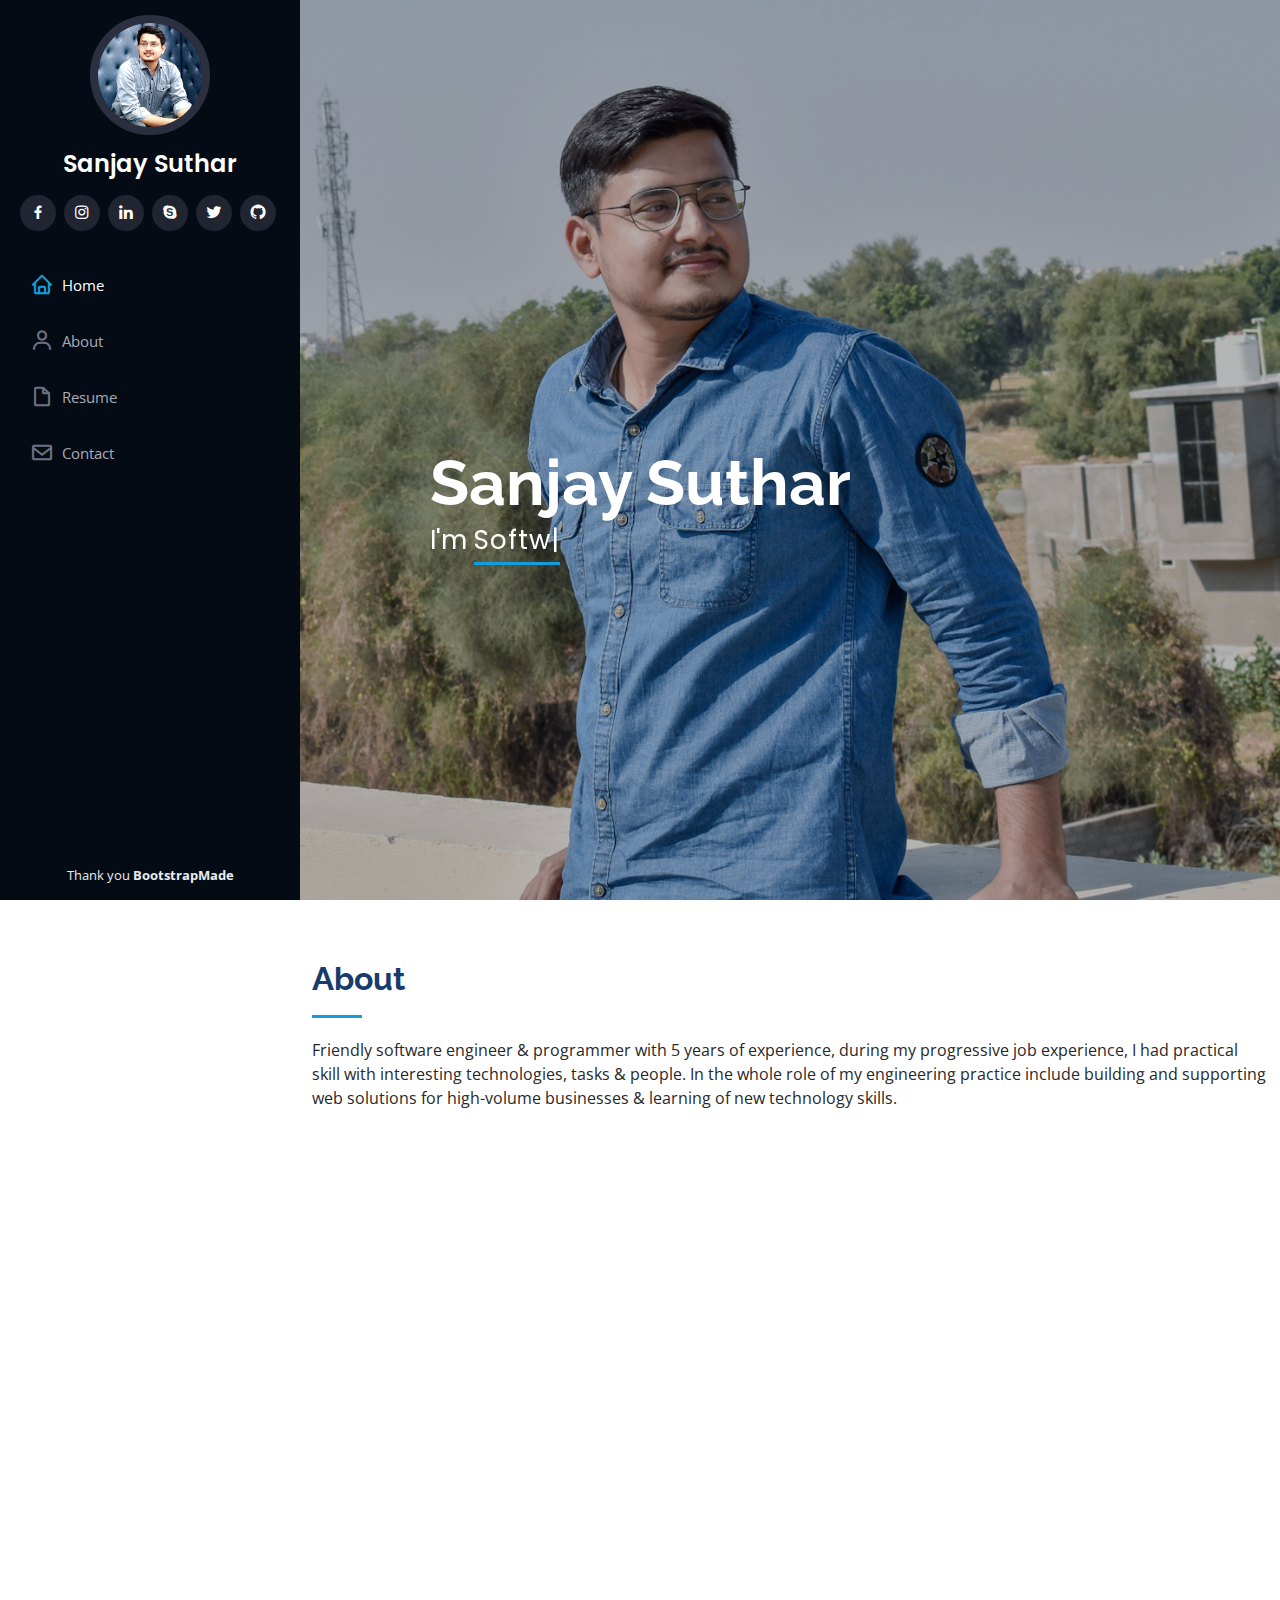
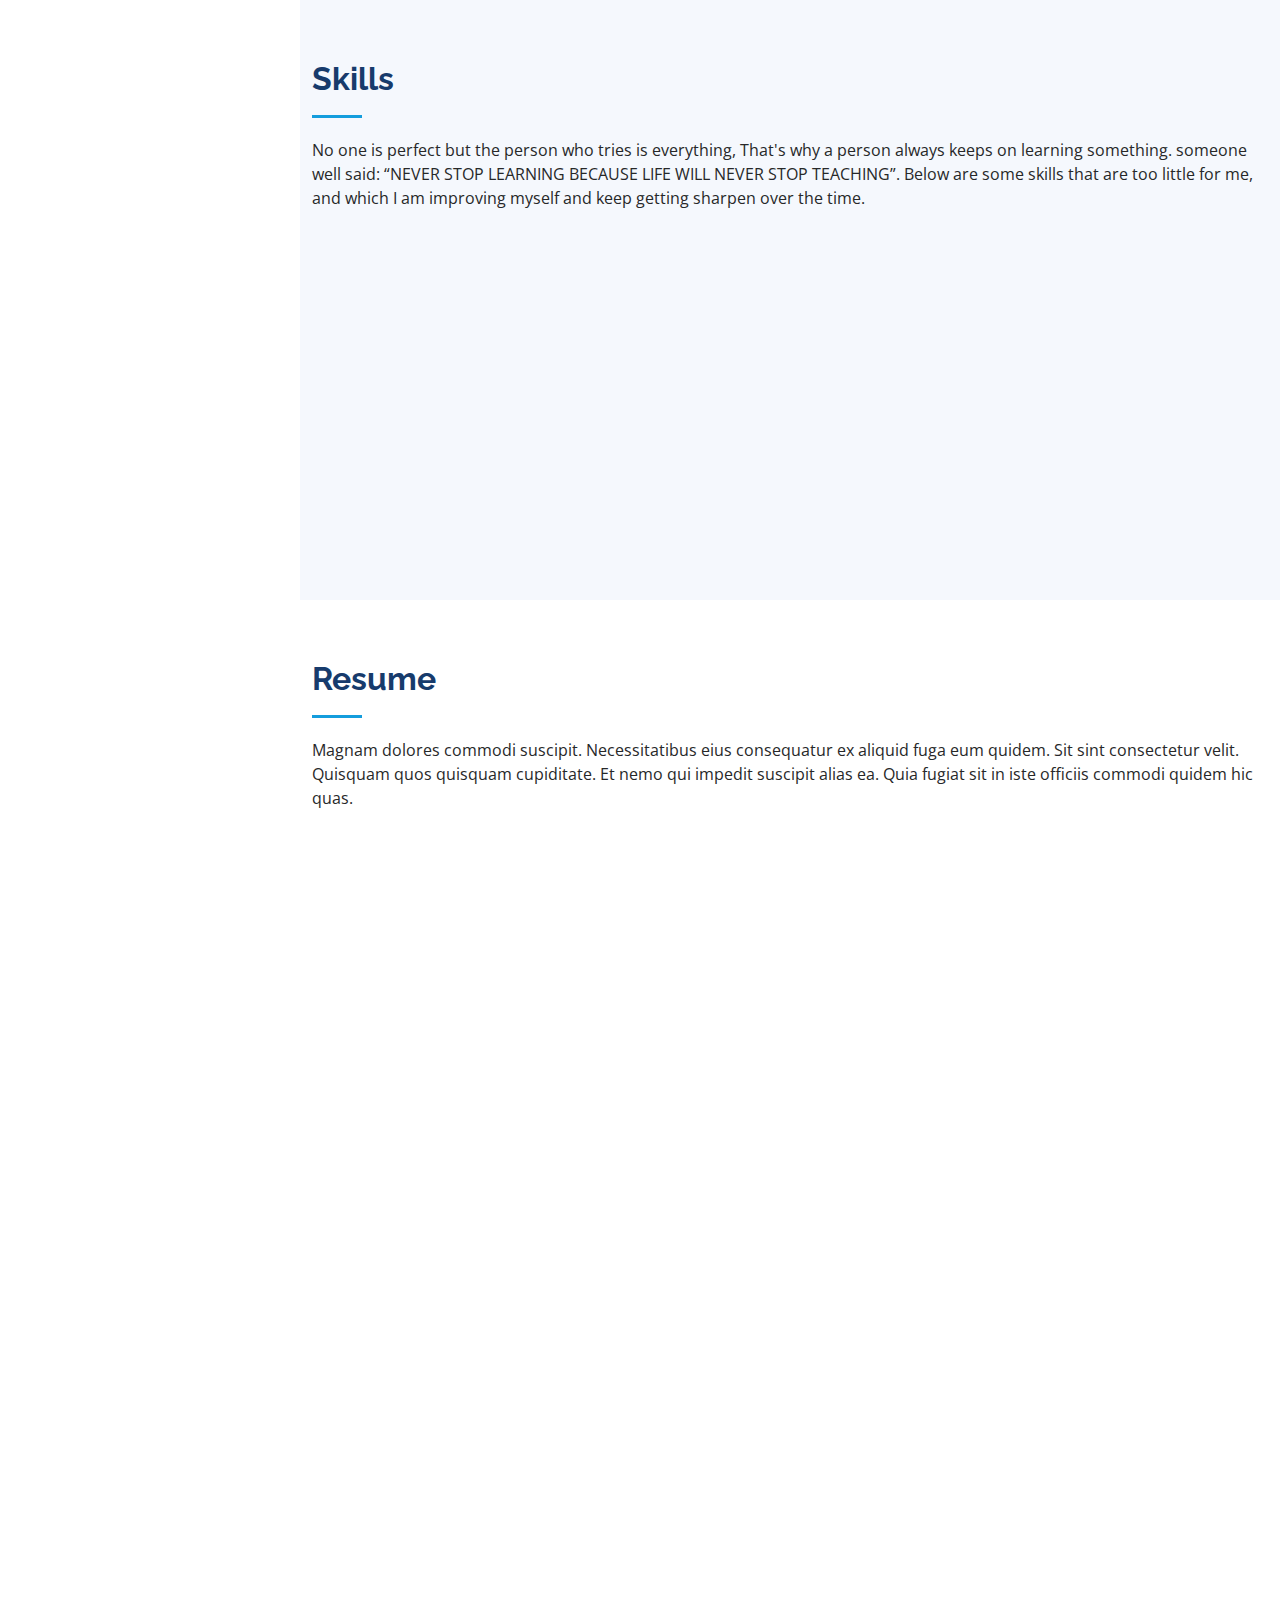
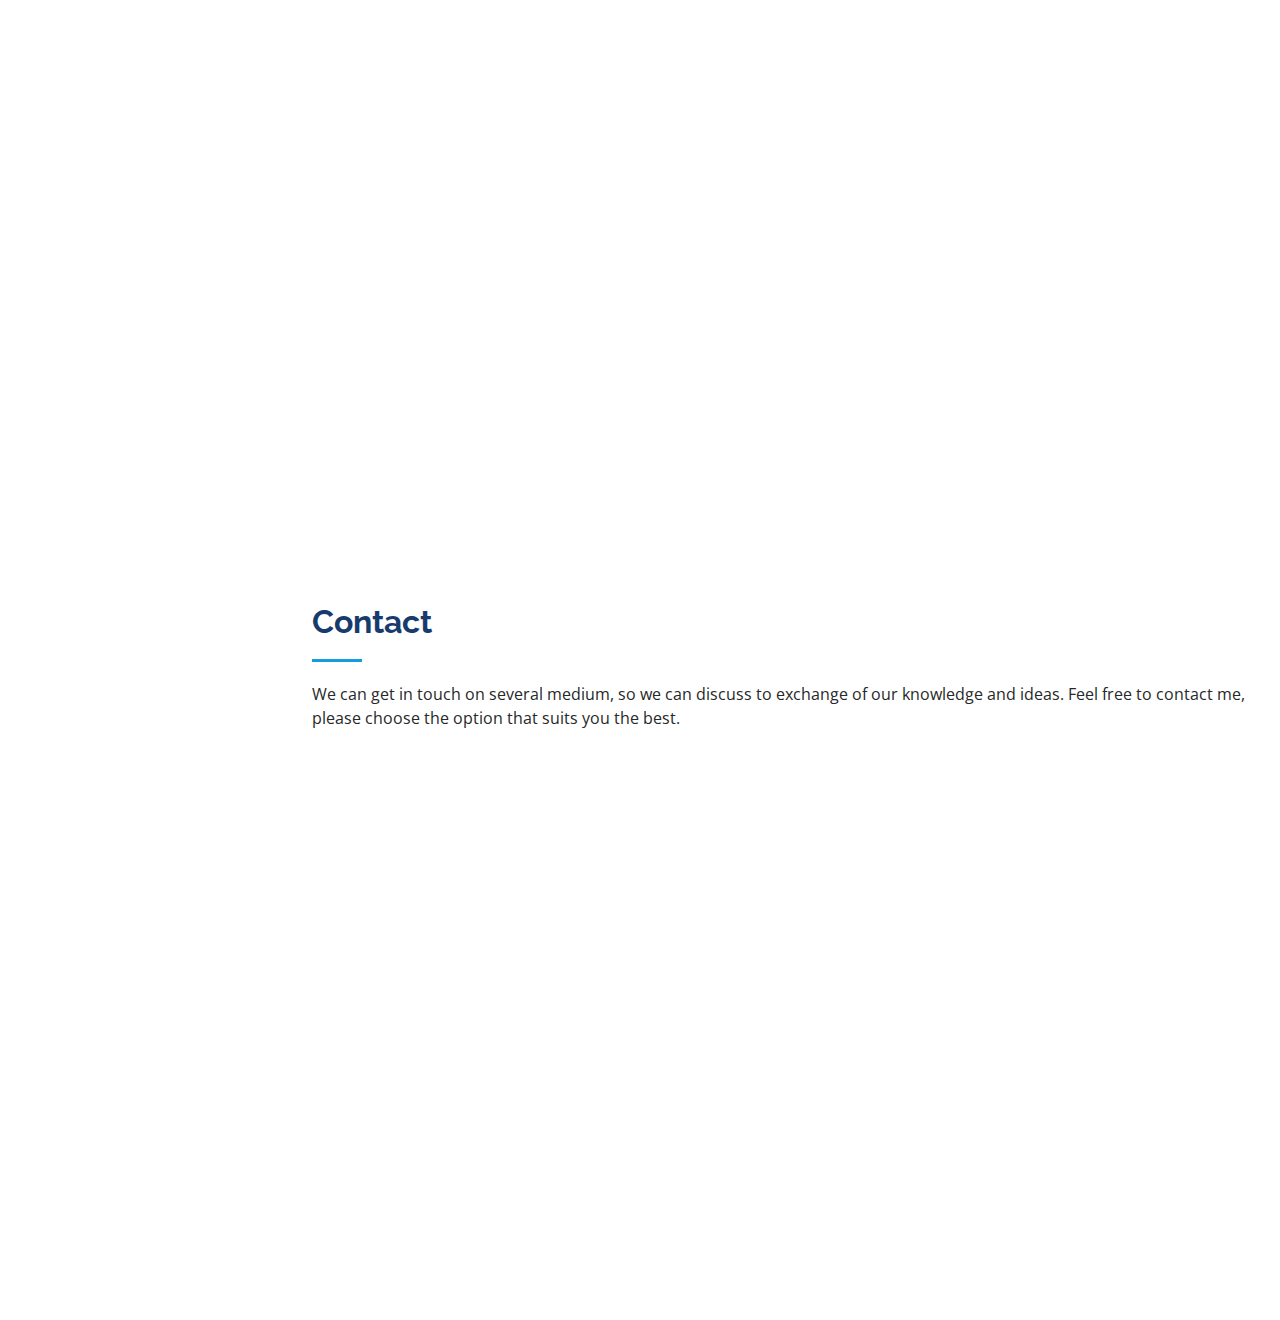
==== web-new/index.html @ c772cf2d "web-new added: still pending." ====
<!DOCTYPE html>
<html lang="en">

<head>
  <meta charset="utf-8">
  <meta content="width=device-width, initial-scale=1.0" name="viewport">

  <title>Sanjay Suthar | Portfolio</title>
  <meta content="" name="description">
  <meta content="" name="keywords">

  <!-- Favicons -->
  <link href="assets/img/favicon.png" rel="icon">
  <link href="assets/img/apple-touch-icon.png" rel="apple-touch-icon">

  <!-- Google Fonts -->
  <link href="https://fonts.googleapis.com/css?family=Open+Sans:300,300i,400,400i,600,600i,700,700i|Raleway:300,300i,400,400i,500,500i,600,600i,700,700i|Poppins:300,300i,400,400i,500,500i,600,600i,700,700i" rel="stylesheet">

  <!-- Vendor CSS Files -->
  <link href="assets/vendor/aos/aos.css" rel="stylesheet">
  <link href="assets/vendor/bootstrap/css/bootstrap.min.css" rel="stylesheet">
  <link href="assets/vendor/bootstrap-icons/bootstrap-icons.css" rel="stylesheet">
  <link href="assets/vendor/boxicons/css/boxicons.min.css" rel="stylesheet">
  <link href="assets/vendor/glightbox/css/glightbox.min.css" rel="stylesheet">
  <link href="assets/vendor/swiper/swiper-bundle.min.css" rel="stylesheet">

  <!-- Template Main CSS File -->
  <link href="assets/css/style.css" rel="stylesheet">
</head>

<body>

  <!-- ======= Mobile nav toggle button ======= -->
  <i class="bi bi-list mobile-nav-toggle d-xl-none"></i>

  <!-- ======= Header ======= -->
  <header id="header">
    <div class="d-flex flex-column">

      <div class="profile">
        <img src="assets/img/profile-img.jpg" alt="" class="img-fluid rounded-circle">
        <h1 class="text-light"><a href="index.html">Sanjay Suthar</a></h1>
        <div class="social-links mt-3 text-center">
          <a target="_blank" href="https://www.facebook.com/sanjoyment" class="facebook"><i class="bx bxl-facebook"></i></a>
          <a target="_blank" href="https://www.instagram.com/sanjoyment/" class="instagram"><i class="bx bxl-instagram"></i></a>
          <a target="_blank" href="https://www.linkedin.com/in/sanjoyment/" class="linkedin"><i class="bx bxl-linkedin"></i></a>
          <a target="_blank" href="https://join.skype.com/invite/MdNXkgfkth4e" class="google-plus"><i class="bx bxl-skype"></i></a>
          <a target="_blank" href="https://twitter.com/sanjoyment" class="twitter"><i class="bx bxl-twitter"></i></a>
          <a target="_blank" href="https://github.com/sanjoyment" class="github"><i class="bx bxl-github"></i></a>
        </div>
      </div>

      <nav id="navbar" class="nav-menu navbar">
        <ul>
          <li><a href="#hero" class="nav-link scrollto active"><i class="bx bx-home"></i> <span>Home</span></a></li>
          <li><a href="#about" class="nav-link scrollto"><i class="bx bx-user"></i> <span>About</span></a></li>
          <li><a href="#resume" class="nav-link scrollto"><i class="bx bx-file-blank"></i> <span>Resume</span></a></li>
          <!--<li><a href="#portfolio" class="nav-link scrollto"><i class="bx bx-book-content"></i> <span>Portfolio</span></a></li>-->
          <!--<li><a href="#services" class="nav-link scrollto"><i class="bx bx-server"></i> <span>Services</span></a></li>-->
          <li><a href="#contact" class="nav-link scrollto"><i class="bx bx-envelope"></i> <span>Contact</span></a></li>
        </ul>
      </nav><!-- .nav-menu -->
    </div>
  </header><!-- End Header -->

  <!-- ======= Hero Section ======= -->
  <section id="hero" class="d-flex flex-column justify-content-center align-items-center hero-header">
    <div class="hero-container" data-aos="fade-in">
      <h1>Sanjay Suthar</h1>
      <p>I'm <span class="typed" data-typed-items="Software Engineer., Programmer., Freelancer., Lerner."></span></p>
    </div>
  </section><!-- End Hero -->

  <main id="main">

    <!-- ======= About Section ======= -->
    <section id="about" class="about">
      <div class="container">

        <div class="section-title">
          <h2>About</h2><!--including 2 years in AI stuff-->
          <p>Friendly software engineer & programmer with 5 years of experience, during my progressive job experience, I had practical skill with interesting technologies, tasks & people. In the whole role of my engineering practice include building and supporting web solutions for high-volume businesses & learning of new technology skills.</p>
        </div>

        <div class="row">
          <div class="col-lg-4" data-aos="fade-right">
            <img src="assets/img/profile-img.jpg" class="img-fluid" alt="">
          </div>
          <div class="col-lg-8 pt-4 pt-lg-0 content" data-aos="fade-left">
            <h3>Software Engineer.</h3>
            <p class="fst-italic">
              I'm an energetic, responsible and hardworking IT person. Being worked for different projects helped me to adapt to the changes quickly and made me a mature team worker. I'm able to work well both in a team environment as well as using own initiative.
            </p>
            <div class="row">
              <div class="col-lg-6">
                <ul>
                  <li><i class="bi bi-chevron-right"></i> <strong>Name:</strong> <span>Sanjay Suthar</span></li>
                  <li><i class="bi bi-chevron-right"></i> <strong>City:</strong> <span>Ahmedabad, Gujarat.</span></li>
                  <li><i class="bi bi-chevron-right"></i> <strong>Birthday:</strong> <span>November 11th.</span></li>
                  <li><i class="bi bi-chevron-right"></i> <strong>Nationality:</strong> <span>Indian</span></li>
                  <!--<li><i class="bi bi-chevron-right"></i> <strong>Phone:</strong> <span>+123 456 7890</span></li>-->
                </ul>
              </div>
              <div class="col-lg-6">
                <ul>
                  <li><i class="bi bi-chevron-right"></i> <strong>Email:</strong> <span>sanjaymsuthar@gmail.com</span></li>
                  <li><i class="bi bi-chevron-right"></i> <strong>Degree:</strong> <span>Master of Computer Application</span></li>
                  <li><i class="bi bi-chevron-right"></i> <strong>Website:</strong> <span>sanjoyment.com</span></li>
                  <!--<li><i class="bi bi-chevron-right"></i> <strong>Freelance:</strong> <span>Available</span></li>-->
                </ul>
              </div>
            </div>
            <p>
              I have enough experience in improving software performance, testing and updating existing software, and developing new software functionalities. I succeed to grow my programming skills in different areas. I also initiated AI based ChatBot functionality in my recent company.
            </p>
          </div>
        </div>

      </div>
    </section><!-- End About Section -->

    <!-- ======= Facts Section ======= -->
    <!--<section id="facts" class="facts">
      <div class="container">

        <div class="section-title">
          <h2>Facts</h2>
          <p>Magnam dolores commodi suscipit. Necessitatibus eius consequatur ex aliquid fuga eum quidem. Sit sint consectetur velit. Quisquam quos quisquam cupiditate. Et nemo qui impedit suscipit alias ea. Quia fugiat sit in iste officiis commodi quidem hic quas.</p>
        </div>

        <div class="row no-gutters">

          <div class="col-lg-3 col-md-6 d-md-flex align-items-md-stretch" data-aos="fade-up">
            <div class="count-box">
              <i class="bi bi-emoji-smile"></i>
              <span data-purecounter-start="0" data-purecounter-end="232" data-purecounter-duration="1" class="purecounter"></span>
              <p><strong>Happy Clients</strong> consequuntur quae</p>
            </div>
          </div>

          <div class="col-lg-3 col-md-6 d-md-flex align-items-md-stretch" data-aos="fade-up" data-aos-delay="100">
            <div class="count-box">
              <i class="bi bi-journal-richtext"></i>
              <span data-purecounter-start="0" data-purecounter-end="521" data-purecounter-duration="1" class="purecounter"></span>
              <p><strong>Projects</strong> adipisci atque cum quia aut</p>
            </div>
          </div>

          <div class="col-lg-3 col-md-6 d-md-flex align-items-md-stretch" data-aos="fade-up" data-aos-delay="200">
            <div class="count-box">
              <i class="bi bi-headset"></i>
              <span data-purecounter-start="0" data-purecounter-end="1453" data-purecounter-duration="1" class="purecounter"></span>
              <p><strong>Hours Of Support</strong> aut commodi quaerat</p>
            </div>
          </div>

          <div class="col-lg-3 col-md-6 d-md-flex align-items-md-stretch" data-aos="fade-up" data-aos-delay="300">
            <div class="count-box">
              <i class="bi bi-people"></i>
              <span data-purecounter-start="0" data-purecounter-end="32" data-purecounter-duration="1" class="purecounter"></span>
              <p><strong>Hard Workers</strong> rerum asperiores dolor</p>
            </div>
          </div>

        </div>

      </div>
    </section>--><!-- End Facts Section -->

    <!-- ======= Skills Section ======= -->
    <section id="skills" class="skills section-bg">
      <div class="container">

        <div class="section-title">
          <h2>Skills</h2>
          <p>No one is perfect but the person who tries is everything, That's why a person always keeps on learning something. someone well said: “NEVER STOP LEARNING BECAUSE LIFE WILL NEVER STOP TEACHING”. Below are some skills that are too little for me, and which I am improving myself and keep getting sharpen over the time.</p>
        </div>

        <div class="row skills-content">

          <div class="col-lg-6" data-aos="fade-up">

            <div class="progress">
              <span class="skill">NodeJS <i class="val">75%</i></span>
              <div class="progress-bar-wrap">
                <div class="progress-bar" role="progressbar" aria-valuenow="75" aria-valuemin="0" aria-valuemax="100"></div>
              </div>
            </div>

            <div class="progress">
              <span class="skill">JavaScript <i class="val">80%</i></span>
              <div class="progress-bar-wrap">
                <div class="progress-bar" role="progressbar" aria-valuenow="80" aria-valuemin="0" aria-valuemax="100"></div>
              </div>
            </div>

            <div class="progress">
              <span class="skill">PHP Frameworks <i class="val">80%</i></span>
              <div class="progress-bar-wrap">
                <div class="progress-bar" role="progressbar" aria-valuenow="80" aria-valuemin="0" aria-valuemax="100"></div>
              </div>
            </div>

            <div class="progress">
              <span class="skill">HTML <i class="val">95%</i></span>
              <div class="progress-bar-wrap">
                <div class="progress-bar" role="progressbar" aria-valuenow="95" aria-valuemin="0" aria-valuemax="100"></div>
              </div>
            </div>

            <div class="progress">
              <span class="skill">Go <i class="val">15%</i></span>
              <div class="progress-bar-wrap">
                <div class="progress-bar" role="progressbar" aria-valuenow="15" aria-valuemin="0" aria-valuemax="100"></div>
              </div>
            </div>

          </div>

          <div class="col-lg-6" data-aos="fade-up" data-aos-delay="100">

            <div class="progress">
              <span class="skill">React <i class="val">60%</i></span>
              <div class="progress-bar-wrap">
                <div class="progress-bar" role="progressbar" aria-valuenow="60" aria-valuemin="0" aria-valuemax="100"></div>
              </div>
            </div>

            <div class="progress">
              <span class="skill">MySQL <i class="val">85%</i></span>
              <div class="progress-bar-wrap">
                <div class="progress-bar" role="progressbar" aria-valuenow="85" aria-valuemin="0" aria-valuemax="100"></div>
              </div>
            </div>

            <div class="progress">
              <span class="skill">Python <i class="val">30%</i></span>
              <div class="progress-bar-wrap">
                <div class="progress-bar" role="progressbar" aria-valuenow="30" aria-valuemin="0" aria-valuemax="100"></div>
              </div>
            </div>

            <div class="progress">
              <span class="skill">CSS <i class="val">90%</i></span>
              <div class="progress-bar-wrap">
                <div class="progress-bar" role="progressbar" aria-valuenow="90" aria-valuemin="0" aria-valuemax="100"></div>
              </div>
            </div>

            <div class="progress">
              <span class="skill">PostgreSQL <i class="val">75%</i></span>
              <div class="progress-bar-wrap">
                <div class="progress-bar" role="progressbar" aria-valuenow="75" aria-valuemin="0" aria-valuemax="100"></div>
              </div>
            </div>

          </div>

        </div>

      </div>
    </section><!-- End Skills Section -->

    <!-- ======= Resume Section ======= -->
    <section id="resume" class="resume">
      <div class="container">

        <div class="section-title">
          <h2>Resume</h2>
          <p>Magnam dolores commodi suscipit. Necessitatibus eius consequatur ex aliquid fuga eum quidem. Sit sint consectetur velit. Quisquam quos quisquam cupiditate. Et nemo qui impedit suscipit alias ea. Quia fugiat sit in iste officiis commodi quidem hic quas.</p>
        </div>

        <div class="row">
          <div class="col-lg-6" data-aos="fade-up">
            <h3 class="resume-title">Sumary</h3>
            <div class="resume-item pb-0">
              <h4>Sanjay Suthar</h4>
              <p><em>Passionate computer science post-graduate with a passion for developing scalable web applications and working across the full stack for SaaS/PaaS domain. A proven ability to combine technical and leadership to deliver a quality result. Always eager to learn new and latest technology.</em></p>
              <ul>
                <li>Ahmedabad, Gujarat.</li>
                <li>+91 9166065076</li>
                <li>sanjaymsuthar@gmail.com</li>
              </ul>
            </div>

            <h3 class="resume-title">Education</h3>
            <div class="resume-item">
              <h4>Master of Computer Application (MCA)</h4>
              <h5>2015 - 2018</h5>
              <p><em>University of Kota, Kota (Raj.)</em></p>
              <p>Due to my good rank in 'RMCAAT' exam, I got admission in 'University of Kota, Kota' with the 'Govt Seat'. Because it was a big government university, most of the time people with great experience used to take seminars which were very helpful.</p>
            </div>
            <div class="resume-item">
              <h4>Bachelor of Computer Application (BCA)</h4>
              <h5>2010 - 2014</h5>
              <p><em>Gayatri College, Sanchore (Raj.)</em></p>
              <p>To be honest, I was most fond of computer, but without any guidance, I didn't know anything about BCA field. because in Gayatri College, BCA classes started at the same time, and as my teacher believed in me, so they asked me to take it. I and other 5 friends did BCA, which was the first time in a city like Sanchore.</p>
            </div>
            <div class="resume-item">
              <h4>High School</h4>
              <h5>2010 - 2014</h5>
              <p><em>Gayatri Vidhya Mandir, Sanchore (Raj.)</em></p>
              <p>Quia nobis sequi est occaecati aut. Repudiandae et iusto quae reiciendis et quis Eius vel ratione eius unde vitae rerum voluptates asperiores voluptatem Earum molestiae consequatur neque etlon sader mart dila</p>
            </div>
          </div>
          <div class="col-lg-6" data-aos="fade-up" data-aos-delay="100">
            <h3 class="resume-title">Professional Experience</h3>
            <div class="resume-item">
              <h4>Sr. Software Engineer</h4>
              <h5>Apr 2018 - Present</h5>
              <p><em>Acquire.io, Ahmedabad</em></p>
              <ul>
                <li>Lead in the design, development, and implementation of the graphic, layout, and production communication materials</li>
                <li>Delegate tasks to the 7 members of the design team and provide counsel on all aspects of the project. </li>
                <li>Supervise the assessment of all graphic materials in order to ensure quality and accuracy of the design</li>
                <li>Oversee the efficient use of production project budgets ranging from $2,000 - $25,000</li>
              </ul>
            </div>
            <div class="resume-item">
              <h4>Software Engineer</h4>
              <h5>Apr 2017 - Apr 2018</h5>
              <p><em>Tagove, Ahmedabad</em></p>
              <ul>
                <li>Developed numerous marketing programs (logos, brochures,infographics, presentations, and advertisements).</li>
                <li>Managed up to 5 projects or tasks at a given time while under pressure</li>
                <li>Recommended and consulted with clients on the most appropriate graphic design</li>
                <li>Created 4+ design presentations and proposals a month for clients and account managers</li>
              </ul>
            </div>
            <div class="resume-item">
              <h4>Jr. Software Engineer</h4>
              <h5>Mar 2016 - Apr 2017</h5>
              <p><em>Indian Web Technology (IWT), Jaipur</em></p>
              <ul>
                <li>Developed numerous marketing programs (logos, brochures,infographics, presentations, and advertisements).</li>
                <li>Managed up to 5 projects or tasks at a given time while under pressure</li>
                <li>Recommended and consulted with clients on the most appropriate graphic design</li>
                <li>Created 4+ design presentations and proposals a month for clients and account managers</li>
              </ul>
            </div>
          </div>
        </div>

      </div>
    </section><!-- End Resume Section -->

    <!-- ======= Portfolio Section ======= -->
    <!--<section id="portfolio" class="portfolio section-bg">
      <div class="container">

        <div class="section-title">
          <h2>Portfolio</h2>
          <p>Magnam dolores commodi suscipit. Necessitatibus eius consequatur ex aliquid fuga eum quidem. Sit sint consectetur velit. Quisquam quos quisquam cupiditate. Et nemo qui impedit suscipit alias ea. Quia fugiat sit in iste officiis commodi quidem hic quas.</p>
        </div>

        <div class="row" data-aos="fade-up">
          <div class="col-lg-12 d-flex justify-content-center">
            <ul id="portfolio-flters">
              <li data-filter="*" class="filter-active">All</li>
              <li data-filter=".filter-app">App</li>
              <li data-filter=".filter-card">Card</li>
              <li data-filter=".filter-web">Web</li>
            </ul>
          </div>
        </div>

        <div class="row portfolio-container" data-aos="fade-up" data-aos-delay="100">

          <div class="col-lg-4 col-md-6 portfolio-item filter-app">
            <div class="portfolio-wrap">
              <img src="assets/img/portfolio/portfolio-1.jpg" class="img-fluid" alt="">
              <div class="portfolio-links">
                <a href="assets/img/portfolio/portfolio-1.jpg" data-gallery="portfolioGallery" class="portfolio-lightbox" title="App 1"><i class="bx bx-plus"></i></a>
                <a href="portfolio-details.html" title="More Details"><i class="bx bx-link"></i></a>
              </div>
            </div>
          </div>

          <div class="col-lg-4 col-md-6 portfolio-item filter-web">
            <div class="portfolio-wrap">
              <img src="assets/img/portfolio/portfolio-2.jpg" class="img-fluid" alt="">
              <div class="portfolio-links">
                <a href="assets/img/portfolio/portfolio-2.jpg" data-gallery="portfolioGallery" class="portfolio-lightbox" title="Web 3"><i class="bx bx-plus"></i></a>
                <a href="portfolio-details.html" title="More Details"><i class="bx bx-link"></i></a>
              </div>
            </div>
          </div>

          <div class="col-lg-4 col-md-6 portfolio-item filter-app">
            <div class="portfolio-wrap">
              <img src="assets/img/portfolio/portfolio-3.jpg" class="img-fluid" alt="">
              <div class="portfolio-links">
                <a href="assets/img/portfolio/portfolio-3.jpg" data-gallery="portfolioGallery" class="portfolio-lightbox" title="App 2"><i class="bx bx-plus"></i></a>
                <a href="portfolio-details.html" title="More Details"><i class="bx bx-link"></i></a>
              </div>
            </div>
          </div>

          <div class="col-lg-4 col-md-6 portfolio-item filter-card">
            <div class="portfolio-wrap">
              <img src="assets/img/portfolio/portfolio-4.jpg" class="img-fluid" alt="">
              <div class="portfolio-links">
                <a href="assets/img/portfolio/portfolio-4.jpg" data-gallery="portfolioGallery" class="portfolio-lightbox" title="Card 2"><i class="bx bx-plus"></i></a>
                <a href="portfolio-details.html" title="More Details"><i class="bx bx-link"></i></a>
              </div>
            </div>
          </div>

          <div class="col-lg-4 col-md-6 portfolio-item filter-web">
            <div class="portfolio-wrap">
              <img src="assets/img/portfolio/portfolio-5.jpg" class="img-fluid" alt="">
              <div class="portfolio-links">
                <a href="assets/img/portfolio/portfolio-5.jpg" data-gallery="portfolioGallery" class="portfolio-lightbox" title="Web 2"><i class="bx bx-plus"></i></a>
                <a href="portfolio-details.html" title="More Details"><i class="bx bx-link"></i></a>
              </div>
            </div>
          </div>

          <div class="col-lg-4 col-md-6 portfolio-item filter-app">
            <div class="portfolio-wrap">
              <img src="assets/img/portfolio/portfolio-6.jpg" class="img-fluid" alt="">
              <div class="portfolio-links">
                <a href="assets/img/portfolio/portfolio-6.jpg" data-gallery="portfolioGallery" class="portfolio-lightbox" title="App 3"><i class="bx bx-plus"></i></a>
                <a href="portfolio-details.html" title="More Details"><i class="bx bx-link"></i></a>
              </div>
            </div>
          </div>

          <div class="col-lg-4 col-md-6 portfolio-item filter-card">
            <div class="portfolio-wrap">
              <img src="assets/img/portfolio/portfolio-7.jpg" class="img-fluid" alt="">
              <div class="portfolio-links">
                <a href="assets/img/portfolio/portfolio-7.jpg" data-gallery="portfolioGallery" class="portfolio-lightbox" title="Card 1"><i class="bx bx-plus"></i></a>
                <a href="portfolio-details.html" title="More Details"><i class="bx bx-link"></i></a>
              </div>
            </div>
          </div>

          <div class="col-lg-4 col-md-6 portfolio-item filter-card">
            <div class="portfolio-wrap">
              <img src="assets/img/portfolio/portfolio-8.jpg" class="img-fluid" alt="">
              <div class="portfolio-links">
                <a href="assets/img/portfolio/portfolio-8.jpg" data-gallery="portfolioGallery" class="portfolio-lightbox" title="Card 3"><i class="bx bx-plus"></i></a>
                <a href="portfolio-details.html" title="More Details"><i class="bx bx-link"></i></a>
              </div>
            </div>
          </div>

          <div class="col-lg-4 col-md-6 portfolio-item filter-web">
            <div class="portfolio-wrap">
              <img src="assets/img/portfolio/portfolio-9.jpg" class="img-fluid" alt="">
              <div class="portfolio-links">
                <a href="assets/img/portfolio/portfolio-9.jpg" data-gallery="portfolioGallery" class="portfolio-lightbox" title="Web 3"><i class="bx bx-plus"></i></a>
                <a href="portfolio-details.html" title="More Details"><i class="bx bx-link"></i></a>
              </div>
            </div>
          </div>

        </div>

      </div>
    </section>--><!-- End Portfolio Section -->

    <!-- ======= Services Section ======= -->
    <!--<section id="services" class="services">
      <div class="container">

        <div class="section-title">
          <h2>Services</h2>
          <p>Magnam dolores commodi suscipit. Necessitatibus eius consequatur ex aliquid fuga eum quidem. Sit sint consectetur velit. Quisquam quos quisquam cupiditate. Et nemo qui impedit suscipit alias ea. Quia fugiat sit in iste officiis commodi quidem hic quas.</p>
        </div>

        <div class="row">
          <div class="col-lg-4 col-md-6 icon-box" data-aos="fade-up">
            <div class="icon"><i class="bi bi-briefcase"></i></div>
            <h4 class="title"><a href="">Lorem Ipsum</a></h4>
            <p class="description">Voluptatum deleniti atque corrupti quos dolores et quas molestias excepturi sint occaecati cupiditate non provident</p>
          </div>
          <div class="col-lg-4 col-md-6 icon-box" data-aos="fade-up" data-aos-delay="100">
            <div class="icon"><i class="bi bi-card-checklist"></i></div>
            <h4 class="title"><a href="">Dolor Sitema</a></h4>
            <p class="description">Minim veniam, quis nostrud exercitation ullamco laboris nisi ut aliquip ex ea commodo consequat tarad limino ata</p>
          </div>
          <div class="col-lg-4 col-md-6 icon-box" data-aos="fade-up" data-aos-delay="200">
            <div class="icon"><i class="bi bi-bar-chart"></i></div>
            <h4 class="title"><a href="">Sed ut perspiciatis</a></h4>
            <p class="description">Duis aute irure dolor in reprehenderit in voluptate velit esse cillum dolore eu fugiat nulla pariatur</p>
          </div>
          <div class="col-lg-4 col-md-6 icon-box" data-aos="fade-up" data-aos-delay="300">
            <div class="icon"><i class="bi bi-binoculars"></i></div>
            <h4 class="title"><a href="">Magni Dolores</a></h4>
            <p class="description">Excepteur sint occaecat cupidatat non proident, sunt in culpa qui officia deserunt mollit anim id est laborum</p>
          </div>
          <div class="col-lg-4 col-md-6 icon-box" data-aos="fade-up" data-aos-delay="400">
            <div class="icon"><i class="bi bi-brightness-high"></i></div>
            <h4 class="title"><a href="">Nemo Enim</a></h4>
            <p class="description">At vero eos et accusamus et iusto odio dignissimos ducimus qui blanditiis praesentium voluptatum deleniti atque</p>
          </div>
          <div class="col-lg-4 col-md-6 icon-box" data-aos="fade-up" data-aos-delay="500">
            <div class="icon"><i class="bi bi-calendar4-week"></i></div>
            <h4 class="title"><a href="">Eiusmod Tempor</a></h4>
            <p class="description">Et harum quidem rerum facilis est et expedita distinctio. Nam libero tempore, cum soluta nobis est eligendi</p>
          </div>
        </div>

      </div>
    </section>--><!-- End Services Section -->

    <!-- ======= Testimonials Section ======= -->
    <!--<section id="testimonials" class="testimonials section-bg">
      <div class="container">

        <div class="section-title">
          <h2>Testimonials</h2>
          <p>Magnam dolores commodi suscipit. Necessitatibus eius consequatur ex aliquid fuga eum quidem. Sit sint consectetur velit. Quisquam quos quisquam cupiditate. Et nemo qui impedit suscipit alias ea. Quia fugiat sit in iste officiis commodi quidem hic quas.</p>
        </div>

        <div class="testimonials-slider swiper" data-aos="fade-up" data-aos-delay="100">
          <div class="swiper-wrapper">

            <div class="swiper-slide">
              <div class="testimonial-item" data-aos="fade-up">
                <p>
                  <i class="bx bxs-quote-alt-left quote-icon-left"></i>
                  Proin iaculis purus consequat sem cure digni ssim donec porttitora entum suscipit rhoncus. Accusantium quam, ultricies eget id, aliquam eget nibh et. Maecen aliquam, risus at semper.
                  <i class="bx bxs-quote-alt-right quote-icon-right"></i>
                </p>
                <img src="assets/img/testimonials/testimonials-1.jpg" class="testimonial-img" alt="">
                <h3>Saul Goodman</h3>
                <h4>Ceo &amp; Founder</h4>
              </div>
            </div>&lt;!&ndash; End testimonial item &ndash;&gt;

            <div class="swiper-slide">
              <div class="testimonial-item" data-aos="fade-up" data-aos-delay="100">
                <p>
                  <i class="bx bxs-quote-alt-left quote-icon-left"></i>
                  Export tempor illum tamen malis malis eram quae irure esse labore quem cillum quid cillum eram malis quorum velit fore eram velit sunt aliqua noster fugiat irure amet legam anim culpa.
                  <i class="bx bxs-quote-alt-right quote-icon-right"></i>
                </p>
                <img src="assets/img/testimonials/testimonials-2.jpg" class="testimonial-img" alt="">
                <h3>Sara Wilsson</h3>
                <h4>Designer</h4>
              </div>
            </div>&lt;!&ndash; End testimonial item &ndash;&gt;

            <div class="swiper-slide">
              <div class="testimonial-item" data-aos="fade-up" data-aos-delay="200">
                <p>
                  <i class="bx bxs-quote-alt-left quote-icon-left"></i>
                  Enim nisi quem export duis labore cillum quae magna enim sint quorum nulla quem veniam duis minim tempor labore quem eram duis noster aute amet eram fore quis sint minim.
                  <i class="bx bxs-quote-alt-right quote-icon-right"></i>
                </p>
                <img src="assets/img/testimonials/testimonials-3.jpg" class="testimonial-img" alt="">
                <h3>Jena Karlis</h3>
                <h4>Store Owner</h4>
              </div>
            </div>&lt;!&ndash; End testimonial item &ndash;&gt;

            <div class="swiper-slide">
              <div class="testimonial-item" data-aos="fade-up" data-aos-delay="300">
                <p>
                  <i class="bx bxs-quote-alt-left quote-icon-left"></i>
                  Fugiat enim eram quae cillum dolore dolor amet nulla culpa multos export minim fugiat minim velit minim dolor enim duis veniam ipsum anim magna sunt elit fore quem dolore labore illum veniam.
                  <i class="bx bxs-quote-alt-right quote-icon-right"></i>
                </p>
                <img src="assets/img/testimonials/testimonials-4.jpg" class="testimonial-img" alt="">
                <h3>Matt Brandon</h3>
                <h4>Freelancer</h4>
              </div>
            </div>&lt;!&ndash; End testimonial item &ndash;&gt;

            <div class="swiper-slide">
              <div class="testimonial-item" data-aos="fade-up" data-aos-delay="400">
                <p>
                  <i class="bx bxs-quote-alt-left quote-icon-left"></i>
                  Quis quorum aliqua sint quem legam fore sunt eram irure aliqua veniam tempor noster veniam enim culpa labore duis sunt culpa nulla illum cillum fugiat legam esse veniam culpa fore nisi cillum quid.
                  <i class="bx bxs-quote-alt-right quote-icon-right"></i>
                </p>
                <img src="assets/img/testimonials/testimonials-5.jpg" class="testimonial-img" alt="">
                <h3>John Larson</h3>
                <h4>Entrepreneur</h4>
              </div>
            </div>&lt;!&ndash; End testimonial item &ndash;&gt;

          </div>
          <div class="swiper-pagination"></div>
        </div>

      </div>
    </section>--><!-- End Testimonials Section -->

    <!-- ======= Contact Section ======= -->
    <section id="contact" class="contact">
      <div class="container">

        <div class="section-title">
          <h2>Contact</h2>
          <p>We can get in touch on several medium, so we can discuss to exchange of our knowledge and ideas. Feel free to contact me, please choose the option that suits you the best.</p>
        </div>

        <div class="row" data-aos="fade-in">

          <div class="col-lg-12 d-flex align-items-stretch">
            <div class="info">
              <div class="address">
                <i class="bi bi-geo-alt"></i>
                <h4>Location:</h4>
                <p>Ahmedabad, Gujarat.</p>
              </div>

              <div class="email">
                <i class="bi bi-envelope"></i>
                <h4>Email:</h4>
                <p>sanjaymsuthar@gmail.com</p>
              </div>

              <div class="phone">
                <i class="bi bi-phone"></i>
                <h4>Call:</h4>
                <p>+91 9166065076</p>
              </div>
            </div>

          </div>

          <div class="col-lg-12 mt-5 d-flex align-items-stretch">
            <iframe src="https://www.google.com/maps/embed?pb=!1m14!1m8!1m3!1d12097.433213460943!2d-74.0062269!3d40.7101282!3m2!1i1024!2i768!4f13.1!3m3!1m2!1s0x0%3A0xb89d1fe6bc499443!2sDowntown+Conference+Center!5e0!3m2!1smk!2sbg!4v1539943755621" frameborder="0" style="border:0; width: 100%; height: 250px;" allowfullscreen></iframe>
          </div>

        </div>

      </div>
    </section><!-- End Contact Section -->

  </main><!-- End #main -->

  <!-- ======= Footer ======= -->
  <footer id="footer">
    <div class="container">
      <div class="credits">
        Thank you <b>BootstrapMade</b>
      </div>
    </div>
  </footer><!-- End  Footer -->

  <a href="#" class="back-to-top d-flex align-items-center justify-content-center"><i class="bi bi-arrow-up-short"></i></a>

  <!-- Vendor JS Files -->
  <script src="assets/vendor/purecounter/purecounter.js"></script>
  <script src="assets/vendor/aos/aos.js"></script>
  <script src="assets/vendor/bootstrap/js/bootstrap.bundle.min.js"></script>
  <script src="assets/vendor/glightbox/js/glightbox.min.js"></script>
  <script src="assets/vendor/isotope-layout/isotope.pkgd.min.js"></script>
  <script src="assets/vendor/swiper/swiper-bundle.min.js"></script>
  <script src="assets/vendor/typed.js/typed.min.js"></script>
  <script src="assets/vendor/waypoints/noframework.waypoints.js"></script>

  <!-- Template Main JS File -->
  <script src="assets/js/main.js"></script>

</body>

</html>
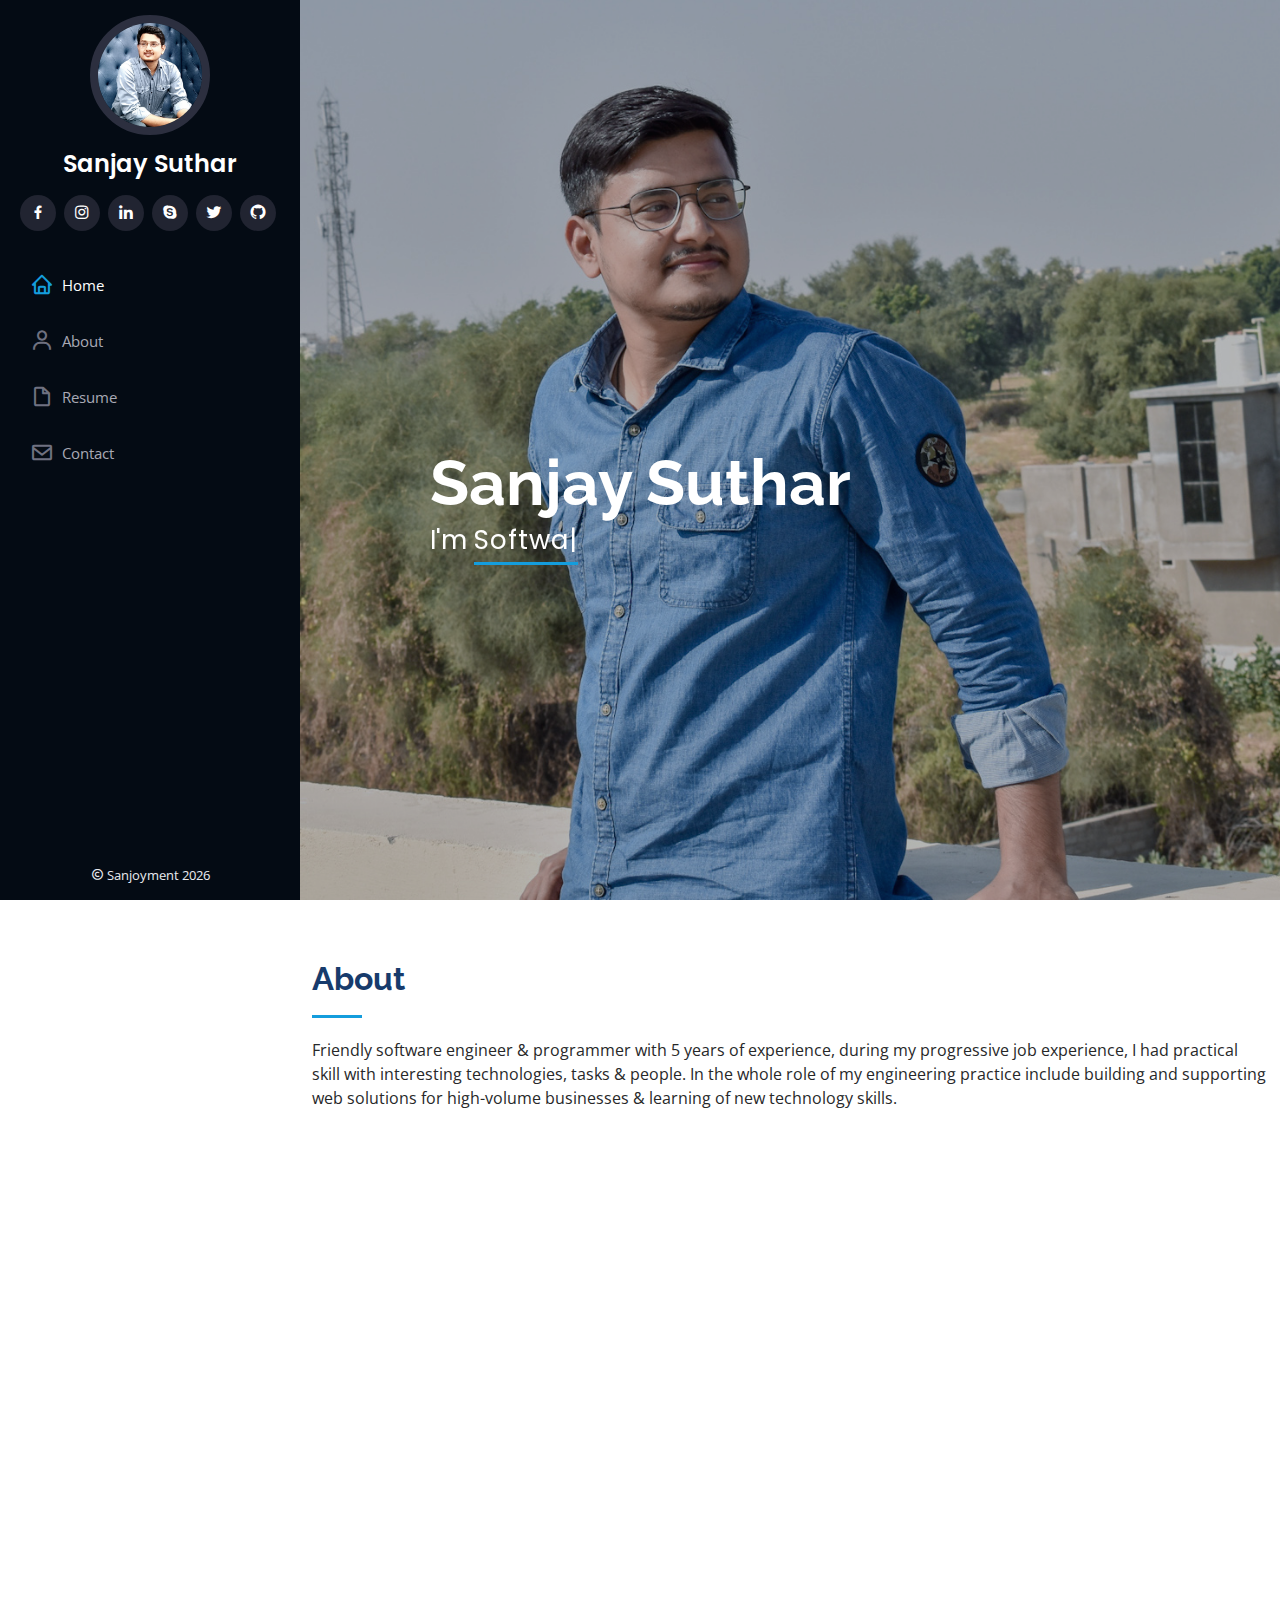
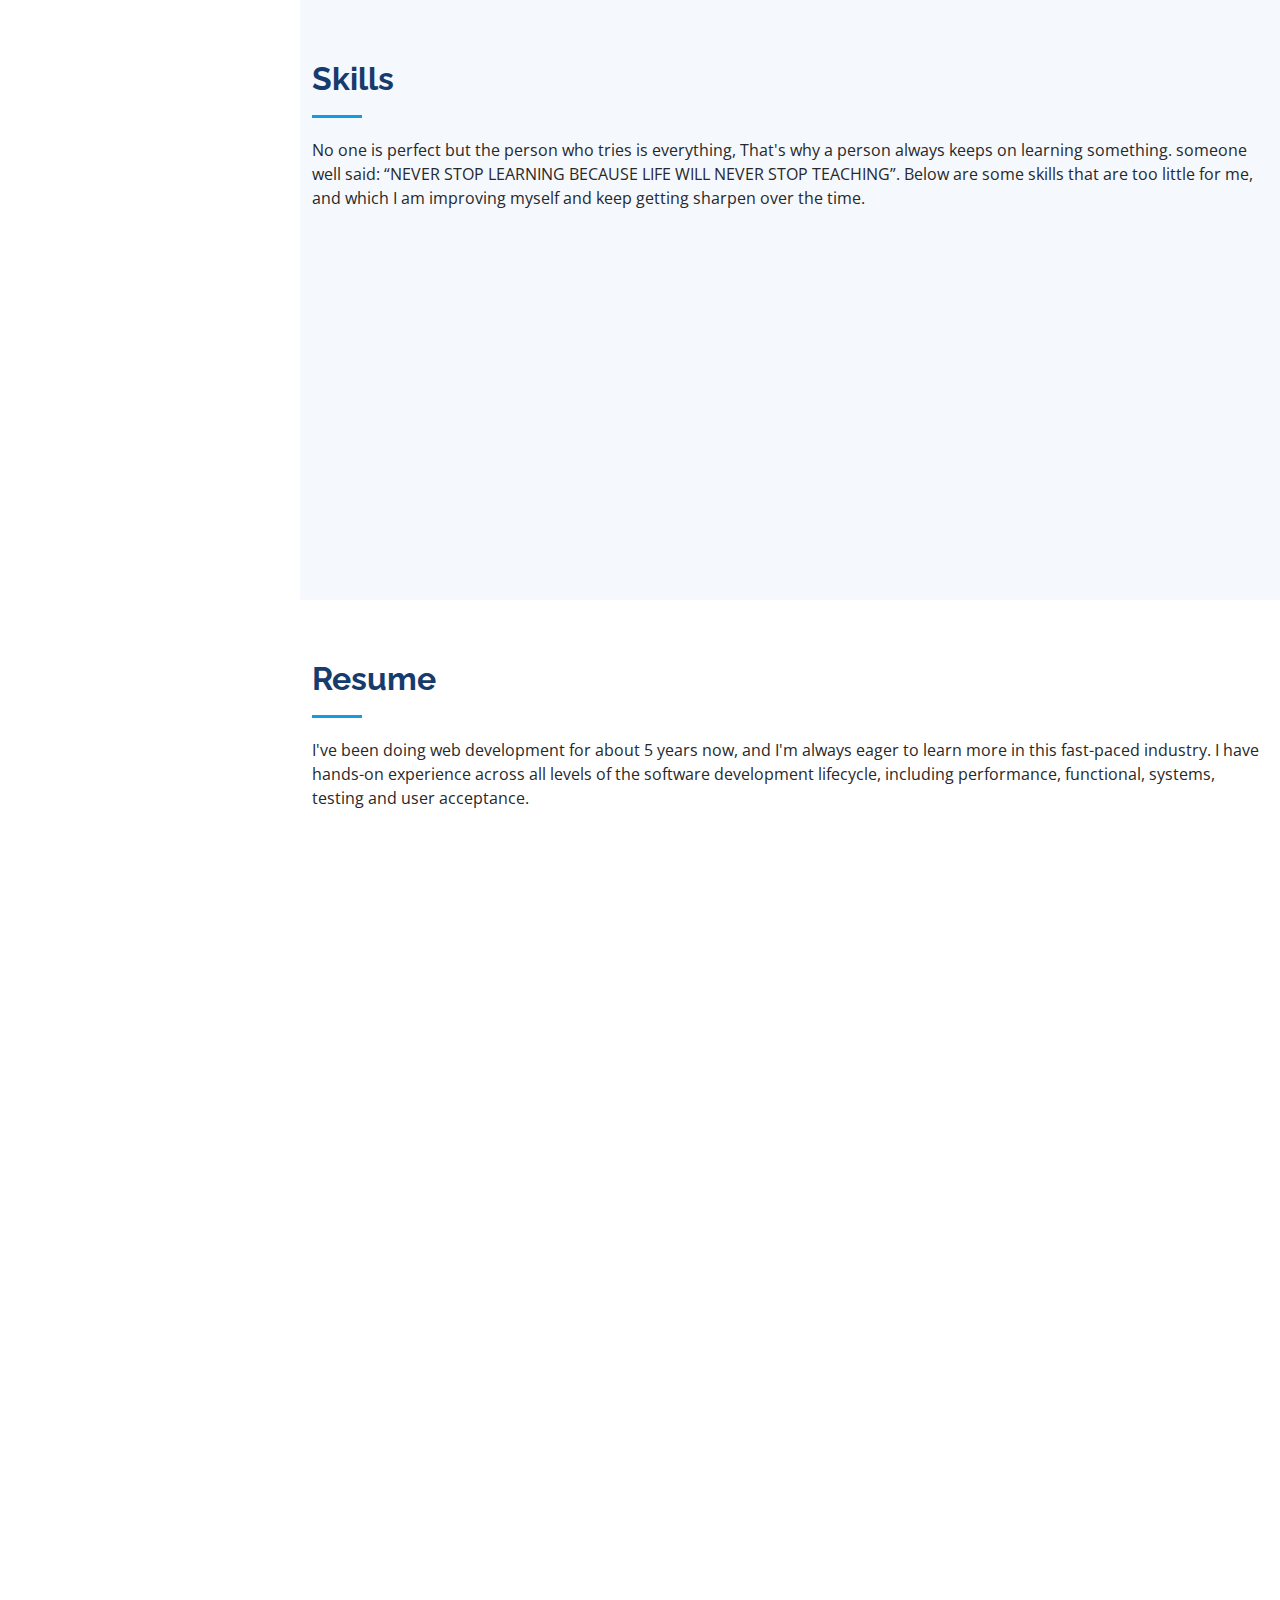
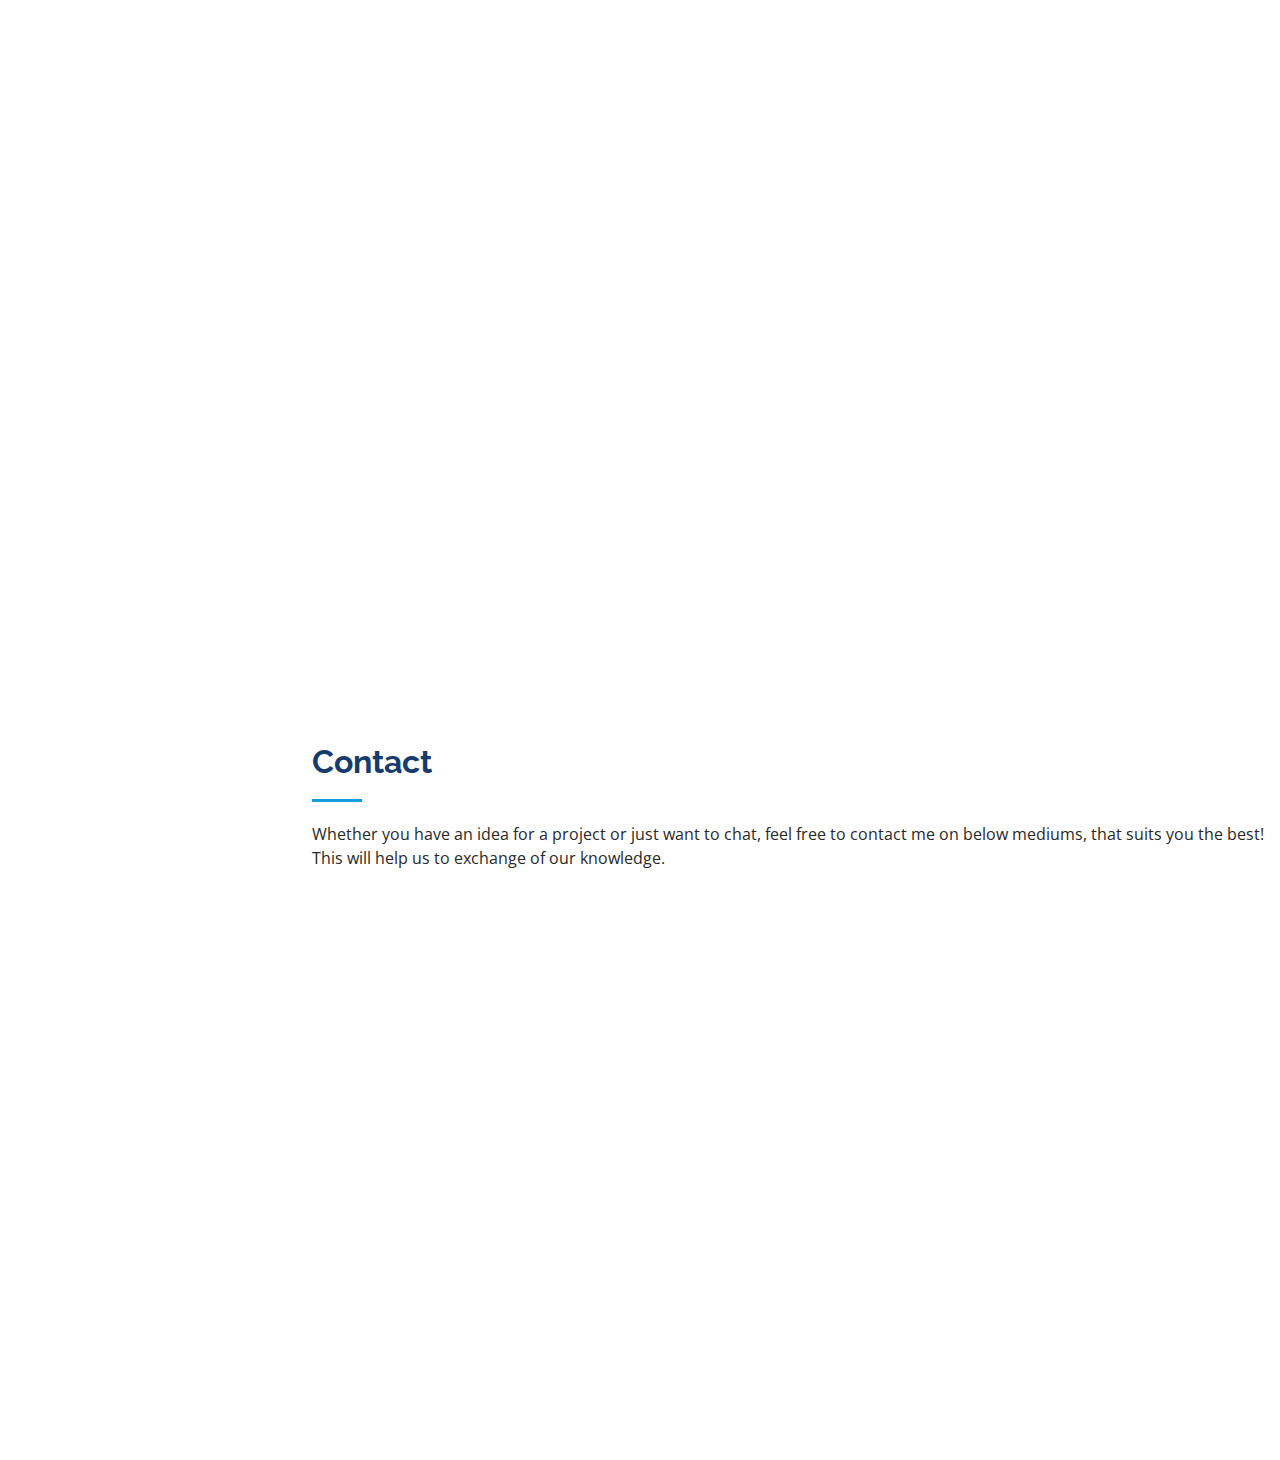
==== commit 6fca7eec: "detail updated" ====
--- a/web-new/index.html
+++ b/web-new/index.html
@@ -267,7 +267,7 @@
 
         <div class="section-title">
           <h2>Resume</h2>
-          <p>Magnam dolores commodi suscipit. Necessitatibus eius consequatur ex aliquid fuga eum quidem. Sit sint consectetur velit. Quisquam quos quisquam cupiditate. Et nemo qui impedit suscipit alias ea. Quia fugiat sit in iste officiis commodi quidem hic quas.</p>
+          <p>I've been doing web development for about 5 years now, and I'm always eager to learn more in this fast-paced industry. I have hands-on experience across all levels of the software development lifecycle, including performance, functional, systems, testing and user acceptance.</p>
         </div>
 
         <div class="row">
@@ -275,7 +275,7 @@
             <h3 class="resume-title">Sumary</h3>
             <div class="resume-item pb-0">
               <h4>Sanjay Suthar</h4>
-              <p><em>Passionate computer science post-graduate with a passion for developing scalable web applications and working across the full stack for SaaS/PaaS domain. A proven ability to combine technical and leadership to deliver a quality result. Always eager to learn new and latest technology.</em></p>
+              <p><em>Hey! My name is Sanjay, passionate computer science post-graduate with a passion for developing scalable web applications and working across the full stack for SaaS/PaaS domain. A proven ability to combine technical and leadership to deliver a quality result. Always eager to learn new and latest technology.</em></p>
               <ul>
                 <li>Ahmedabad, Gujarat.</li>
                 <li>+91 9166065076</li>
@@ -300,7 +300,7 @@
               <h4>High School</h4>
               <h5>2010 - 2014</h5>
               <p><em>Gayatri Vidhya Mandir, Sanchore (Raj.)</em></p>
-              <p>Quia nobis sequi est occaecati aut. Repudiandae et iusto quae reiciendis et quis Eius vel ratione eius unde vitae rerum voluptates asperiores voluptatem Earum molestiae consequatur neque etlon sader mart dila</p>
+              <p>I did my high school from my hometown, and Gayatri Vidhya Mandir was very close to my childhood memories, and since then it has been a much better option than all other good schools.</p>
             </div>
           </div>
           <div class="col-lg-6" data-aos="fade-up" data-aos-delay="100">
@@ -308,12 +308,14 @@
             <div class="resume-item">
               <h4>Sr. Software Engineer</h4>
               <h5>Apr 2018 - Present</h5>
-              <p><em>Acquire.io, Ahmedabad</em></p>
+              <p><em>Acquire.io (Rebranded from Tagove), Ahmedabad</em></p>
               <ul>
-                <li>Lead in the design, development, and implementation of the graphic, layout, and production communication materials</li>
-                <li>Delegate tasks to the 7 members of the design team and provide counsel on all aspects of the project. </li>
-                <li>Supervise the assessment of all graphic materials in order to ensure quality and accuracy of the design</li>
-                <li>Oversee the efficient use of production project budgets ranging from $2,000 - $25,000</li>
+                <li>Lead in the design, development, and implementation of the Bot related module, As Acquire is a Chat based software, many of client needed a Virtual Assistant to respond Visitor's queries from trained Q&As & Chat history.</li>
+                <li>Delegate tasks to the 6 members of the development team and provide counsel on all aspects of the project. </li>
+                <li>Supervise the whole module of AI in order to ensure quality and accuracy of the Bot's response.</li>
+                <li>Handled core AI part in the Python with help of NLP & other libraries.</li>
+                <li>Managed whole data flow in various set of technologies like: NodeJS, React, Python & MongoDB.</li>
+                <li>Consulted & helped many live clients regarding Acquire's Bot, as well as their custom Bot.</li>
               </ul>
             </div>
             <div class="resume-item">
@@ -321,10 +323,10 @@
               <h5>Apr 2017 - Apr 2018</h5>
               <p><em>Tagove, Ahmedabad</em></p>
               <ul>
-                <li>Developed numerous marketing programs (logos, brochures,infographics, presentations, and advertisements).</li>
-                <li>Managed up to 5 projects or tasks at a given time while under pressure</li>
-                <li>Recommended and consulted with clients on the most appropriate graphic design</li>
-                <li>Created 4+ design presentations and proposals a month for clients and account managers</li>
+                <li>Older version of Acquire, I managed same AI part with my teammates.</li>
+                <li>Those days I was lonely in that module, I have built that AI part with my own.</li>
+                <li>Limited AI stuff compared than Acquire, but the core part for that initial days.</li>
+                <li>Integrated 6+ third party bots along with Tagove's Bot, named as Google's DialogFlow, Amazon's LEX Bot, Azure's QnA Maker, IBM Watson & Abe AI.</li>
               </ul>
             </div>
             <div class="resume-item">
@@ -332,10 +334,10 @@
               <h5>Mar 2016 - Apr 2017</h5>
               <p><em>Indian Web Technology (IWT), Jaipur</em></p>
               <ul>
-                <li>Developed numerous marketing programs (logos, brochures,infographics, presentations, and advertisements).</li>
-                <li>Managed up to 5 projects or tasks at a given time while under pressure</li>
-                <li>Recommended and consulted with clients on the most appropriate graphic design</li>
-                <li>Created 4+ design presentations and proposals a month for clients and account managers</li>
+                <li>As IWT was a Service-based Company, I developed numerous websites along with their Admin-Panels.</li>
+                <li>I built Admin as well as Partner's panel with use of many PHP frameworks (Phalcon, CakePHP, Codeigniter & Yii).</li>
+                <li>Managed 3-4 CMS(Magento & OpenCart) based projects for the clients.</li>
+                <li>Also I have completed my 6th semester college internship from here.</li>
               </ul>
             </div>
           </div>
@@ -596,7 +598,7 @@
 
         <div class="section-title">
           <h2>Contact</h2>
-          <p>We can get in touch on several medium, so we can discuss to exchange of our knowledge and ideas. Feel free to contact me, please choose the option that suits you the best.</p>
+          <p>Whether you have an idea for a project or just want to chat, feel free to contact me on below mediums, that suits you the best! This will help us to exchange of our knowledge.</p>
         </div>
 
         <div class="row" data-aos="fade-in">
@@ -639,7 +641,7 @@
   <footer id="footer">
     <div class="container">
       <div class="credits">
-        Thank you <b>BootstrapMade</b>
+        <i class="bx bx-copyright"></i> Sanjoyment <script>document.write(new Date().getFullYear());</script>
       </div>
     </div>
   </footer><!-- End  Footer -->
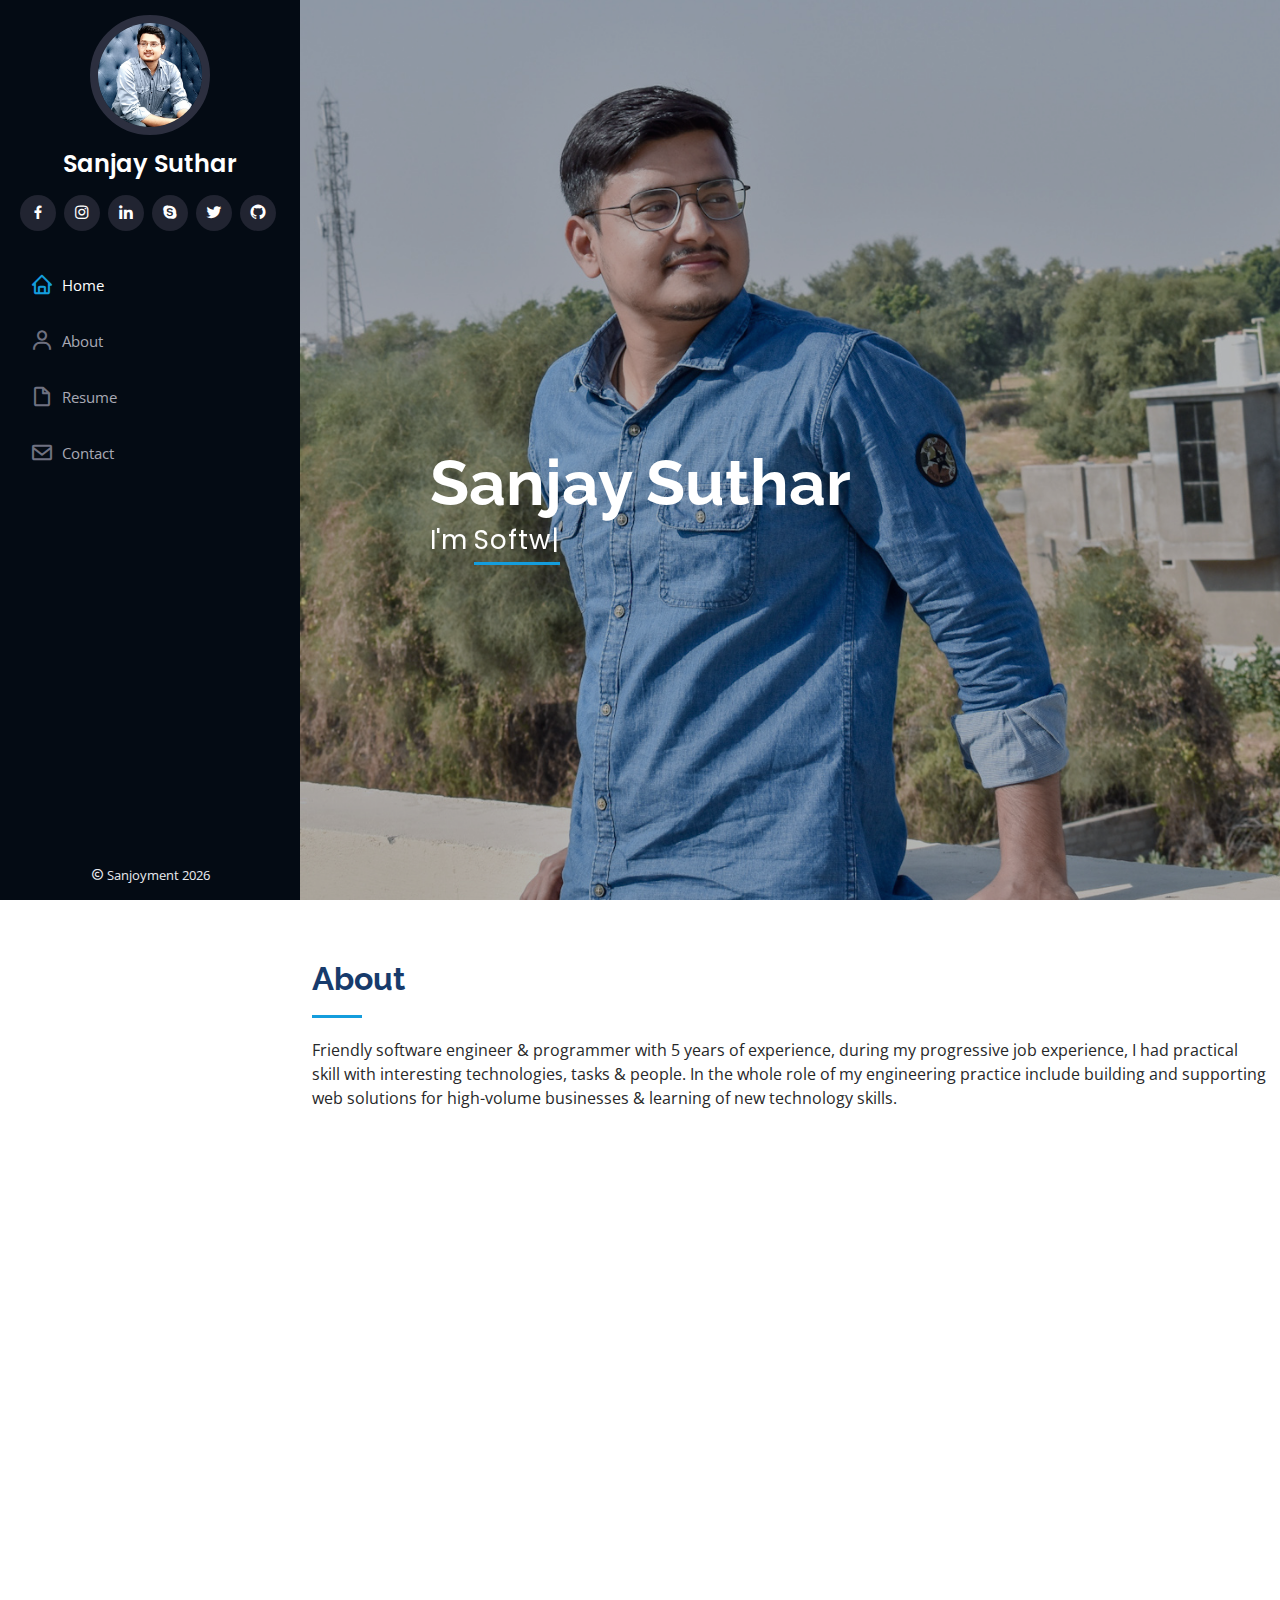
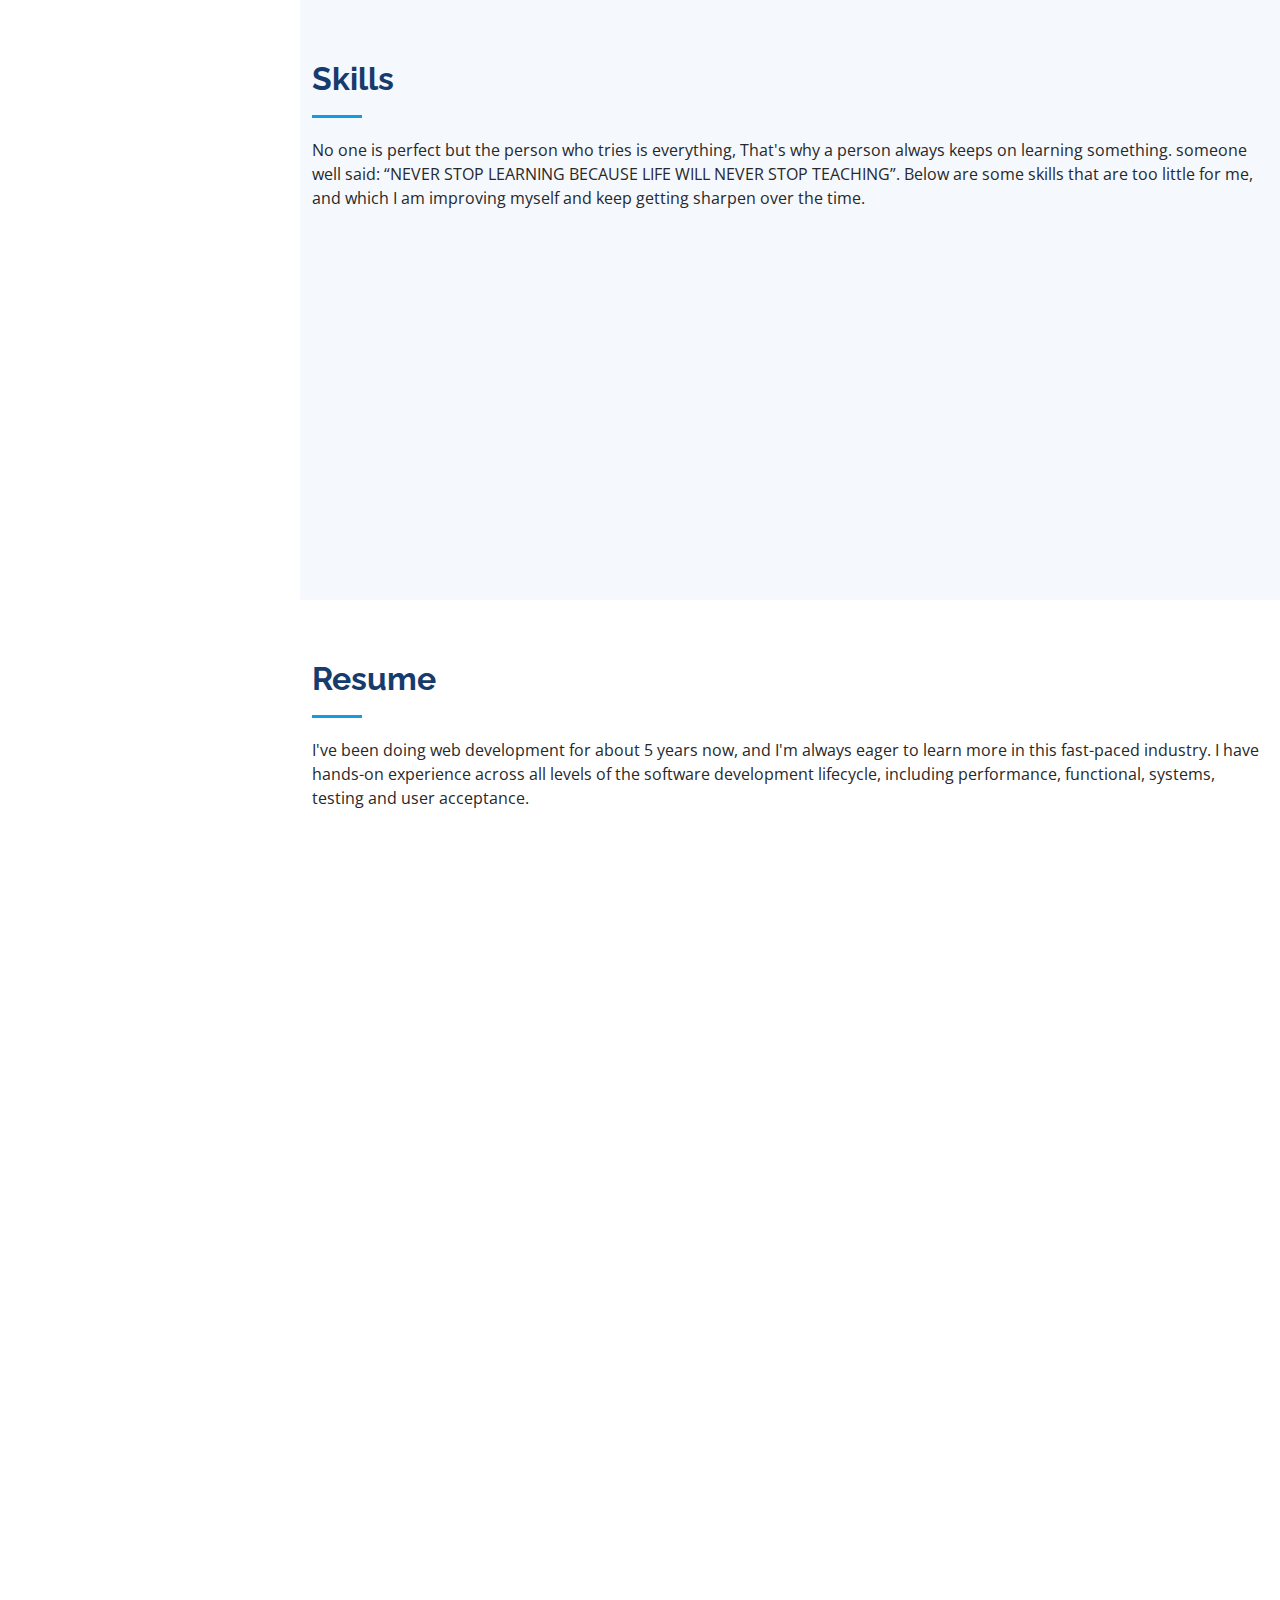
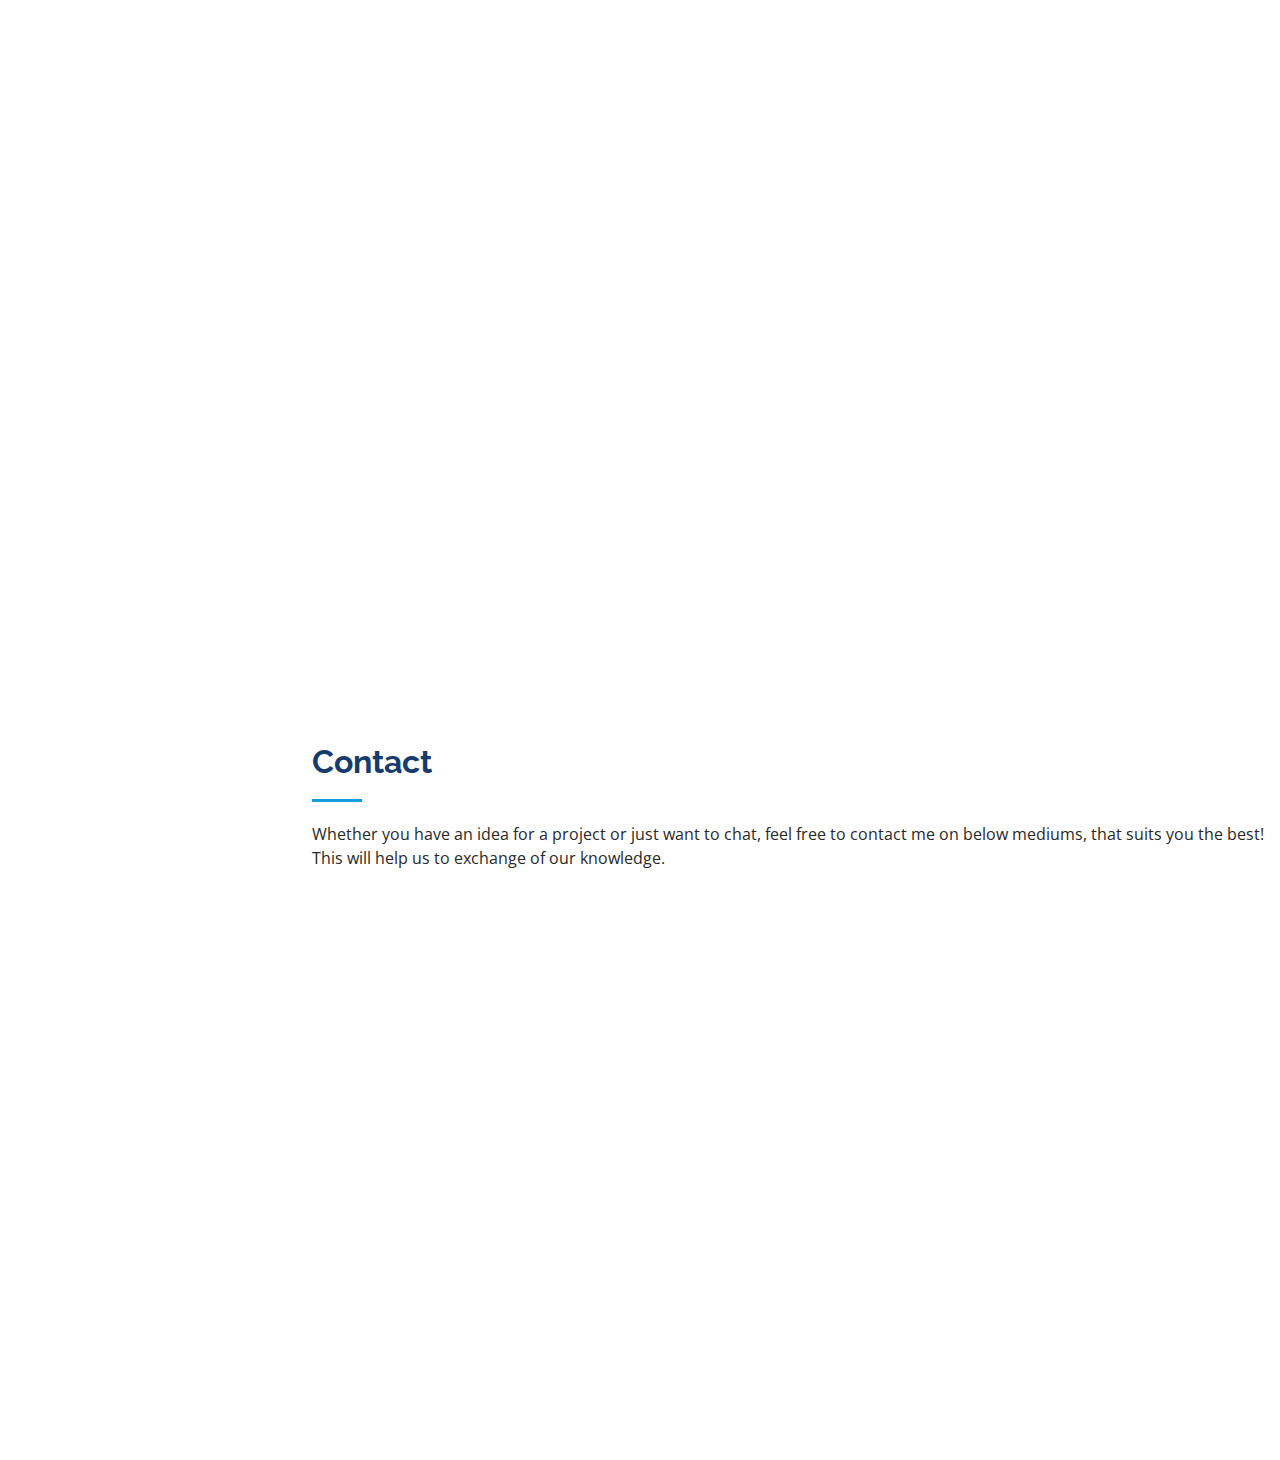
==== commit c9b7451b: "map updated" ====
--- a/web-new/index.html
+++ b/web-new/index.html
@@ -627,7 +627,7 @@
           </div>
 
           <div class="col-lg-12 mt-5 d-flex align-items-stretch">
-            <iframe src="https://www.google.com/maps/embed?pb=!1m14!1m8!1m3!1d12097.433213460943!2d-74.0062269!3d40.7101282!3m2!1i1024!2i768!4f13.1!3m3!1m2!1s0x0%3A0xb89d1fe6bc499443!2sDowntown+Conference+Center!5e0!3m2!1smk!2sbg!4v1539943755621" frameborder="0" style="border:0; width: 100%; height: 250px;" allowfullscreen></iframe>
+            <iframe src="https://www.google.com/maps?q=Vasant+Nagar,+Ognaj,+Ahmedabad,+Gujarat&output=embed" frameborder="0" style="border:0; width: 100%; height: 250px;" allowfullscreen></iframe>
           </div>
 
         </div>
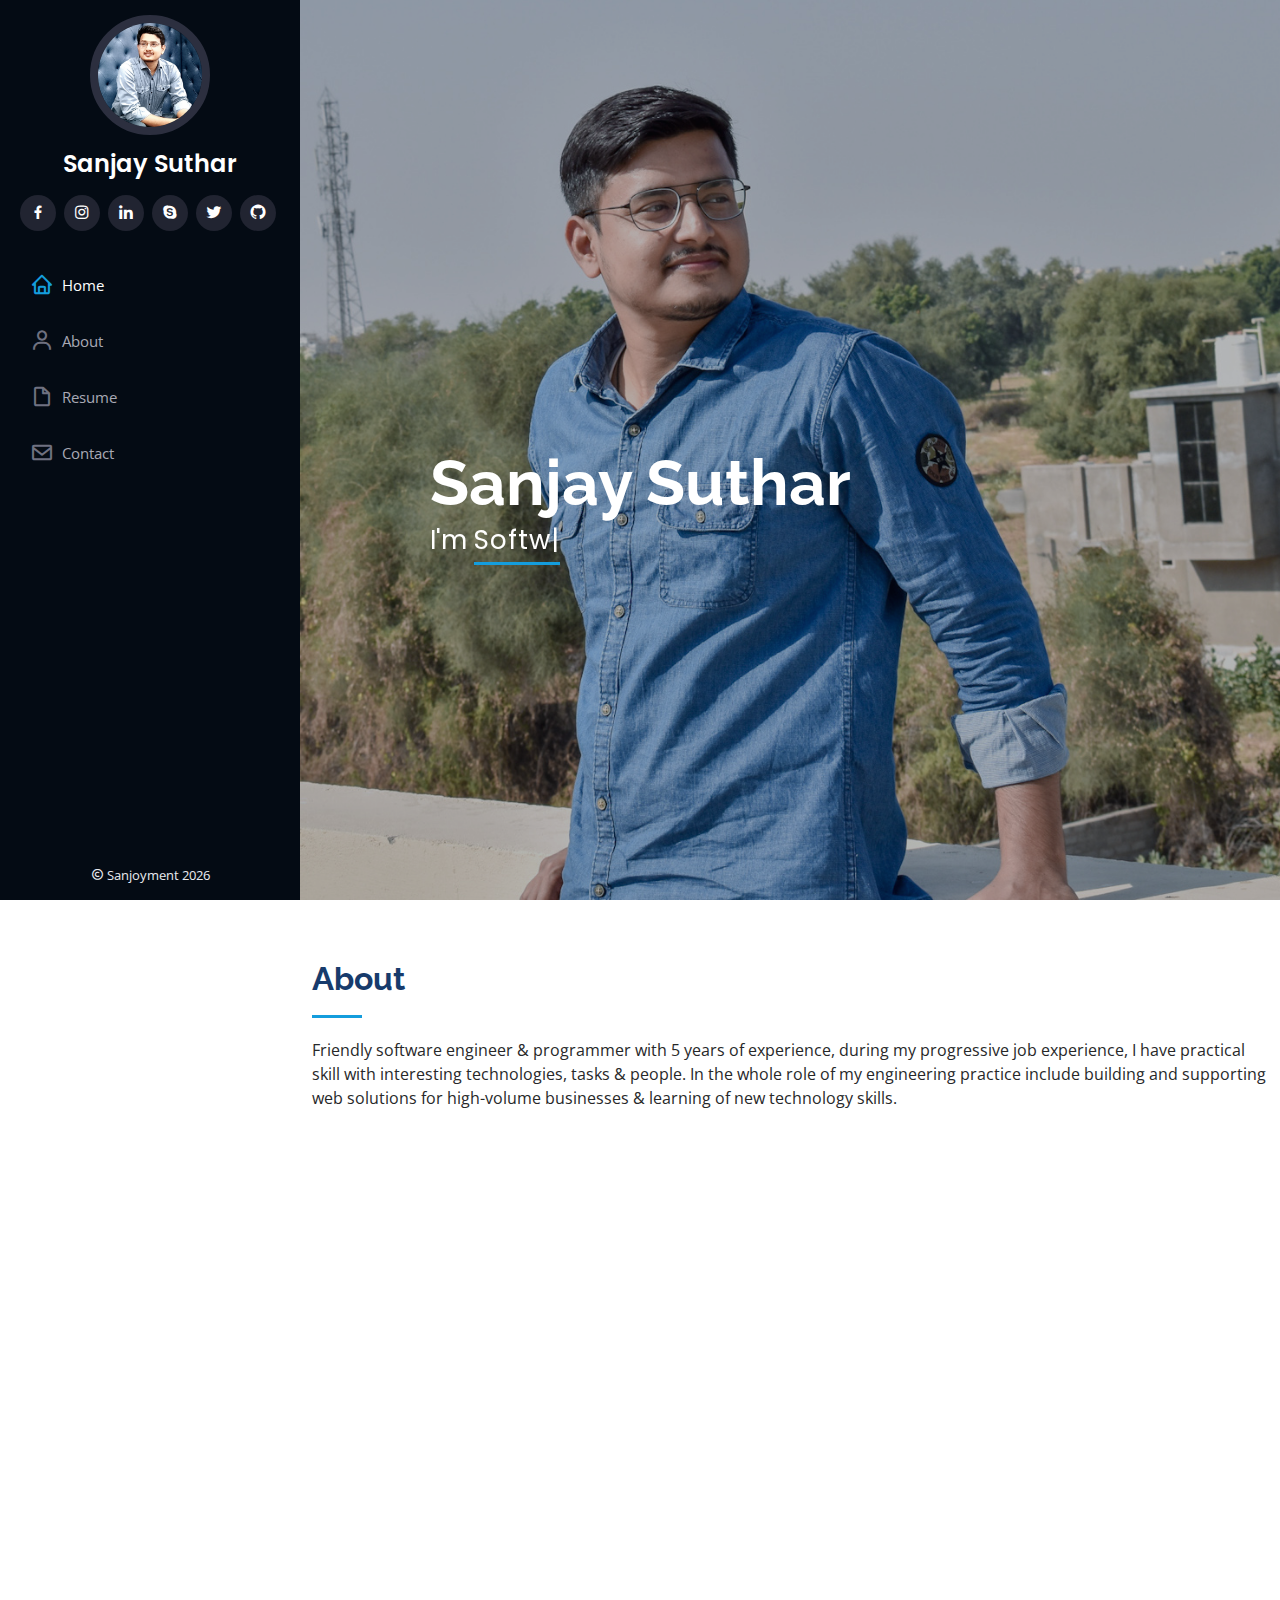
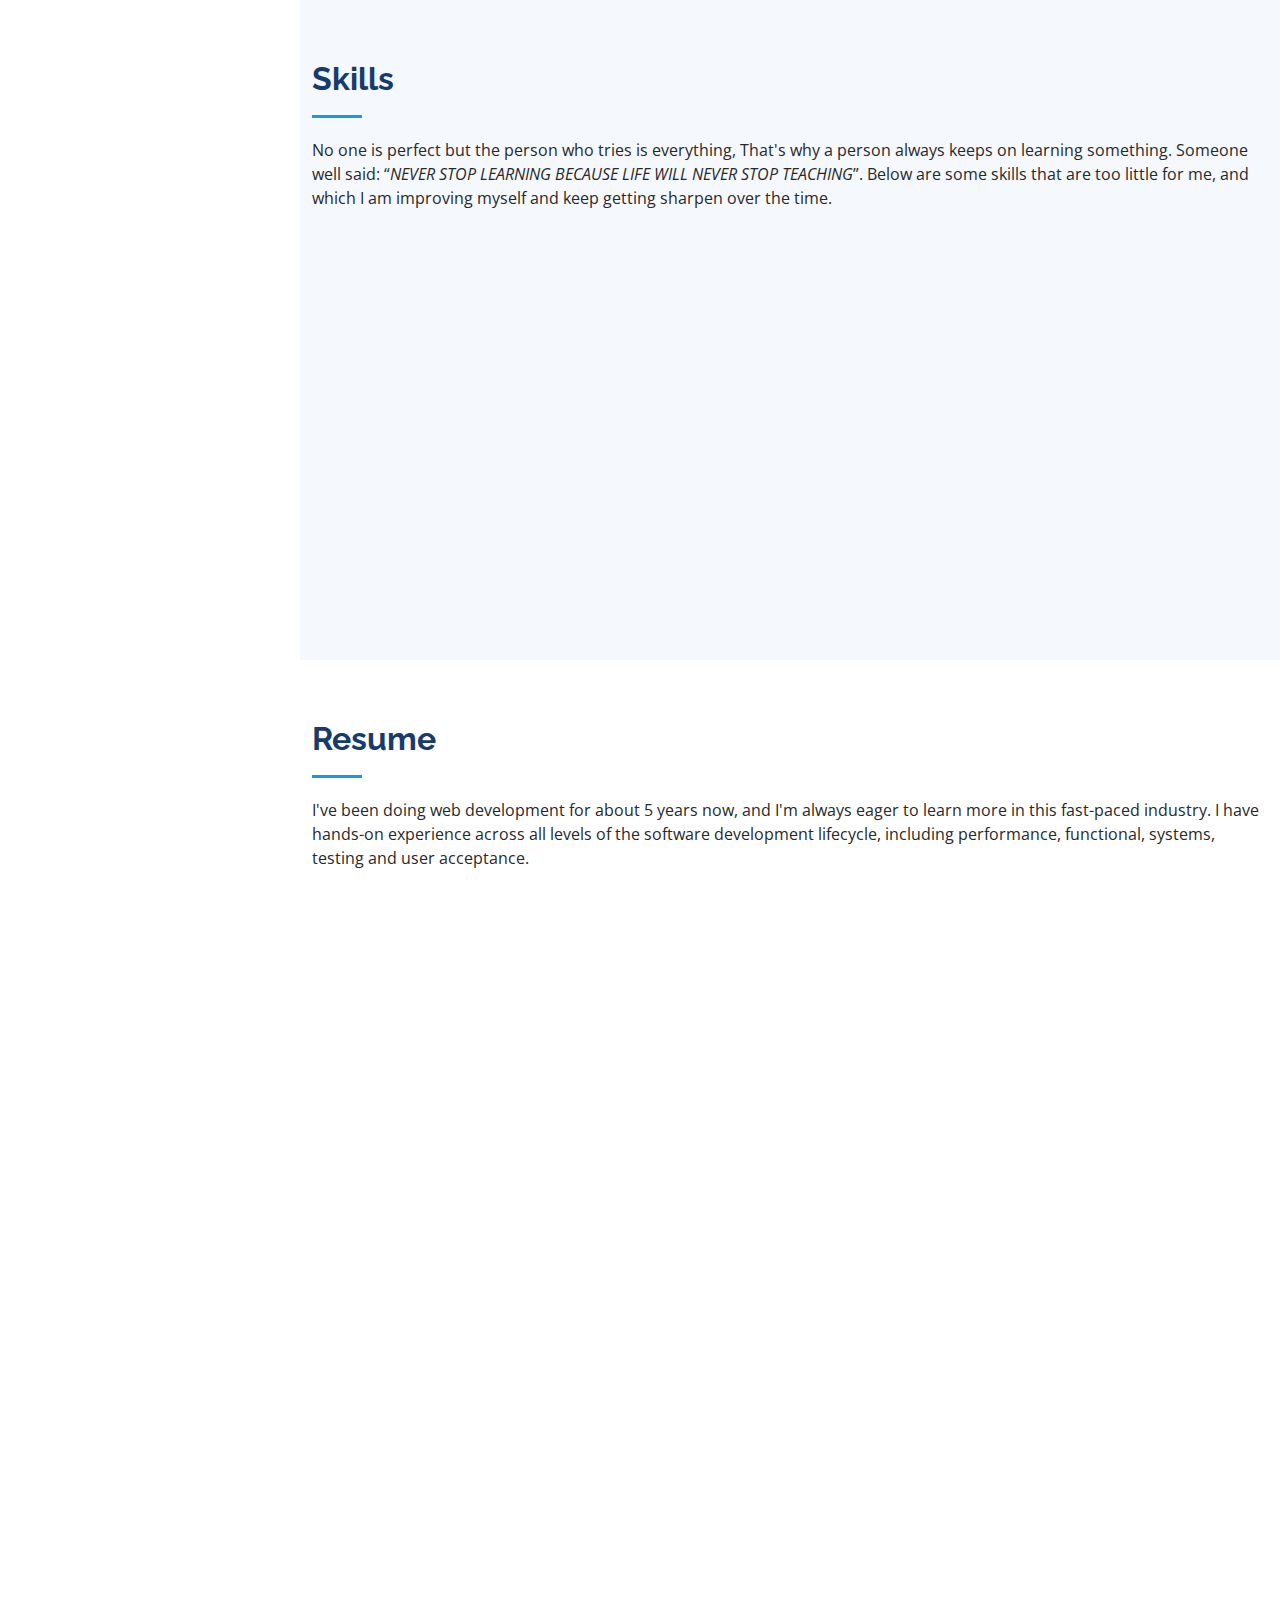
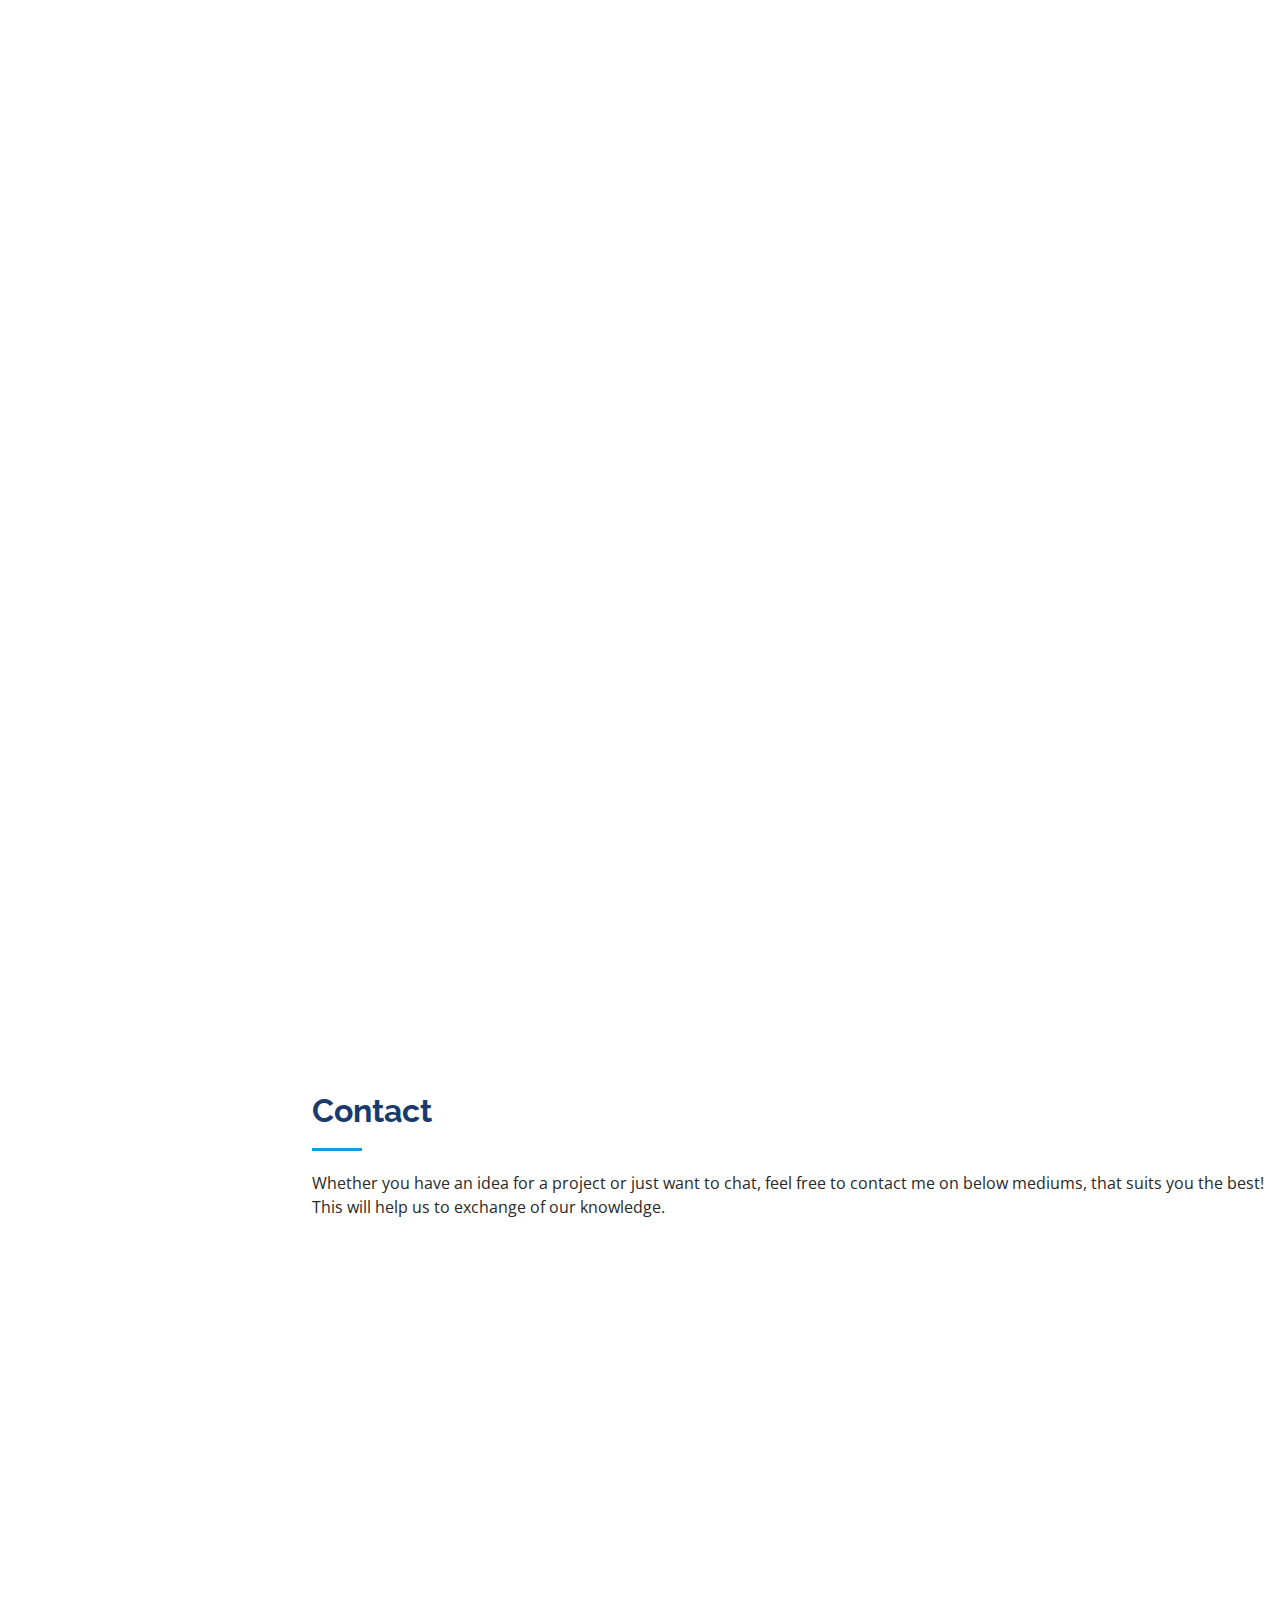
==== commit 842ea6a8: "details updated" ====
--- a/web-new/index.html
+++ b/web-new/index.html
@@ -55,8 +55,6 @@
           <li><a href="#hero" class="nav-link scrollto active"><i class="bx bx-home"></i> <span>Home</span></a></li>
           <li><a href="#about" class="nav-link scrollto"><i class="bx bx-user"></i> <span>About</span></a></li>
           <li><a href="#resume" class="nav-link scrollto"><i class="bx bx-file-blank"></i> <span>Resume</span></a></li>
-          <!--<li><a href="#portfolio" class="nav-link scrollto"><i class="bx bx-book-content"></i> <span>Portfolio</span></a></li>-->
-          <!--<li><a href="#services" class="nav-link scrollto"><i class="bx bx-server"></i> <span>Services</span></a></li>-->
           <li><a href="#contact" class="nav-link scrollto"><i class="bx bx-envelope"></i> <span>Contact</span></a></li>
         </ul>
       </nav><!-- .nav-menu -->
@@ -79,7 +77,7 @@
 
         <div class="section-title">
           <h2>About</h2><!--including 2 years in AI stuff-->
-          <p>Friendly software engineer & programmer with 5 years of experience, during my progressive job experience, I had practical skill with interesting technologies, tasks & people. In the whole role of my engineering practice include building and supporting web solutions for high-volume businesses & learning of new technology skills.</p>
+          <p>Friendly software engineer & programmer with 5 years of experience, during my progressive job experience, I have practical skill with interesting technologies, tasks & people. In the whole role of my engineering practice include building and supporting web solutions for high-volume businesses & learning of new technology skills.</p>
         </div>
 
         <div class="row">
@@ -111,61 +109,13 @@
               </div>
             </div>
             <p>
-              I have enough experience in improving software performance, testing and updating existing software, and developing new software functionalities. I succeed to grow my programming skills in different areas. I also initiated AI based ChatBot functionality in my recent company.
+              I have enough experience in improving software performance, testing and updating existing software, and developing new software functionalities. I succeed to grow my programming skills in different areas. I have also initiated AI-Based ChatBot functionality in my recent company.
             </p>
           </div>
         </div>
 
       </div>
     </section><!-- End About Section -->
-
-    <!-- ======= Facts Section ======= -->
-    <!--<section id="facts" class="facts">
-      <div class="container">
-
-        <div class="section-title">
-          <h2>Facts</h2>
-          <p>Magnam dolores commodi suscipit. Necessitatibus eius consequatur ex aliquid fuga eum quidem. Sit sint consectetur velit. Quisquam quos quisquam cupiditate. Et nemo qui impedit suscipit alias ea. Quia fugiat sit in iste officiis commodi quidem hic quas.</p>
-        </div>
-
-        <div class="row no-gutters">
-
-          <div class="col-lg-3 col-md-6 d-md-flex align-items-md-stretch" data-aos="fade-up">
-            <div class="count-box">
-              <i class="bi bi-emoji-smile"></i>
-              <span data-purecounter-start="0" data-purecounter-end="232" data-purecounter-duration="1" class="purecounter"></span>
-              <p><strong>Happy Clients</strong> consequuntur quae</p>
-            </div>
-          </div>
-
-          <div class="col-lg-3 col-md-6 d-md-flex align-items-md-stretch" data-aos="fade-up" data-aos-delay="100">
-            <div class="count-box">
-              <i class="bi bi-journal-richtext"></i>
-              <span data-purecounter-start="0" data-purecounter-end="521" data-purecounter-duration="1" class="purecounter"></span>
-              <p><strong>Projects</strong> adipisci atque cum quia aut</p>
-            </div>
-          </div>
-
-          <div class="col-lg-3 col-md-6 d-md-flex align-items-md-stretch" data-aos="fade-up" data-aos-delay="200">
-            <div class="count-box">
-              <i class="bi bi-headset"></i>
-              <span data-purecounter-start="0" data-purecounter-end="1453" data-purecounter-duration="1" class="purecounter"></span>
-              <p><strong>Hours Of Support</strong> aut commodi quaerat</p>
-            </div>
-          </div>
-
-          <div class="col-lg-3 col-md-6 d-md-flex align-items-md-stretch" data-aos="fade-up" data-aos-delay="300">
-            <div class="count-box">
-              <i class="bi bi-people"></i>
-              <span data-purecounter-start="0" data-purecounter-end="32" data-purecounter-duration="1" class="purecounter"></span>
-              <p><strong>Hard Workers</strong> rerum asperiores dolor</p>
-            </div>
-          </div>
-
-        </div>
-
-      </div>
-    </section>--><!-- End Facts Section -->
 
     <!-- ======= Skills Section ======= -->
     <section id="skills" class="skills section-bg">
@@ -173,7 +123,7 @@
 
         <div class="section-title">
           <h2>Skills</h2>
-          <p>No one is perfect but the person who tries is everything, That's why a person always keeps on learning something. someone well said: “NEVER STOP LEARNING BECAUSE LIFE WILL NEVER STOP TEACHING”. Below are some skills that are too little for me, and which I am improving myself and keep getting sharpen over the time.</p>
+          <p>No one is perfect but the person who tries is everything, That's why a person always keeps on learning something. Someone well said: “<em>NEVER STOP LEARNING BECAUSE LIFE WILL NEVER STOP TEACHING</em>”. Below are some skills that are too little for me, and which I am improving myself and keep getting sharpen over the time.</p>
         </div>
 
         <div class="row skills-content">
@@ -181,48 +131,69 @@
           <div class="col-lg-6" data-aos="fade-up">
 
             <div class="progress">
-              <span class="skill">NodeJS <i class="val">75%</i></span>
+              <span class="skill">NodeJS <i class="val">80%</i></span>
+              <div class="progress-bar-wrap">
+                <div class="progress-bar" role="progressbar" aria-valuenow="80" aria-valuemin="0" aria-valuemax="100"></div>
+              </div>
+            </div>
+
+            <div class="progress">
+              <span class="skill">JavaScript <i class="val">85%</i></span>
+              <div class="progress-bar-wrap">
+                <div class="progress-bar" role="progressbar" aria-valuenow="85" aria-valuemin="0" aria-valuemax="100"></div>
+              </div>
+            </div>
+
+            <div class="progress">
+              <span class="skill">PHP Frameworks <i class="val">80%</i></span>
+              <div class="progress-bar-wrap">
+                <div class="progress-bar" role="progressbar" aria-valuenow="80" aria-valuemin="0" aria-valuemax="100"></div>
+              </div>
+            </div>
+
+            <div class="progress">
+              <span class="skill">Go <i class="val">25%</i></span>
+              <div class="progress-bar-wrap">
+                <div class="progress-bar" role="progressbar" aria-valuenow="25" aria-valuemin="0" aria-valuemax="100"></div>
+              </div>
+            </div>
+
+            <div class="progress">
+              <span class="skill">PostgreSQL <i class="val">75%</i></span>
               <div class="progress-bar-wrap">
                 <div class="progress-bar" role="progressbar" aria-valuenow="75" aria-valuemin="0" aria-valuemax="100"></div>
               </div>
             </div>
 
             <div class="progress">
-              <span class="skill">JavaScript <i class="val">80%</i></span>
-              <div class="progress-bar-wrap">
-                <div class="progress-bar" role="progressbar" aria-valuenow="80" aria-valuemin="0" aria-valuemax="100"></div>
-              </div>
-            </div>
-
-            <div class="progress">
-              <span class="skill">PHP Frameworks <i class="val">80%</i></span>
-              <div class="progress-bar-wrap">
-                <div class="progress-bar" role="progressbar" aria-valuenow="80" aria-valuemin="0" aria-valuemax="100"></div>
-              </div>
-            </div>
-
-            <div class="progress">
               <span class="skill">HTML <i class="val">95%</i></span>
               <div class="progress-bar-wrap">
                 <div class="progress-bar" role="progressbar" aria-valuenow="95" aria-valuemin="0" aria-valuemax="100"></div>
               </div>
             </div>
 
-            <div class="progress">
-              <span class="skill">Go <i class="val">15%</i></span>
-              <div class="progress-bar-wrap">
-                <div class="progress-bar" role="progressbar" aria-valuenow="15" aria-valuemin="0" aria-valuemax="100"></div>
-              </div>
-            </div>
-
           </div>
 
           <div class="col-lg-6" data-aos="fade-up" data-aos-delay="100">
 
             <div class="progress">
-              <span class="skill">React <i class="val">60%</i></span>
-              <div class="progress-bar-wrap">
-                <div class="progress-bar" role="progressbar" aria-valuenow="60" aria-valuemin="0" aria-valuemax="100"></div>
+              <span class="skill">ReactJS <i class="val">75%</i></span>
+              <div class="progress-bar-wrap">
+                <div class="progress-bar" role="progressbar" aria-valuenow="75" aria-valuemin="0" aria-valuemax="100"></div>
+              </div>
+            </div>
+
+            <div class="progress">
+              <span class="skill">AngularJS <i class="val">70%</i></span>
+              <div class="progress-bar-wrap">
+                <div class="progress-bar" role="progressbar" aria-valuenow="70" aria-valuemin="0" aria-valuemax="100"></div>
+              </div>
+            </div>
+
+            <div class="progress">
+              <span class="skill">KnockoutJS <i class="val">68%</i></span>
+              <div class="progress-bar-wrap">
+                <div class="progress-bar" role="progressbar" aria-valuenow="68" aria-valuemin="0" aria-valuemax="100"></div>
               </div>
             </div>
 
@@ -234,9 +205,9 @@
             </div>
 
             <div class="progress">
-              <span class="skill">Python <i class="val">30%</i></span>
-              <div class="progress-bar-wrap">
-                <div class="progress-bar" role="progressbar" aria-valuenow="30" aria-valuemin="0" aria-valuemax="100"></div>
+              <span class="skill">Python <i class="val">40%</i></span>
+              <div class="progress-bar-wrap">
+                <div class="progress-bar" role="progressbar" aria-valuenow="40" aria-valuemin="0" aria-valuemax="100"></div>
               </div>
             </div>
 
@@ -244,13 +215,6 @@
               <span class="skill">CSS <i class="val">90%</i></span>
               <div class="progress-bar-wrap">
                 <div class="progress-bar" role="progressbar" aria-valuenow="90" aria-valuemin="0" aria-valuemax="100"></div>
-              </div>
-            </div>
-
-            <div class="progress">
-              <span class="skill">PostgreSQL <i class="val">75%</i></span>
-              <div class="progress-bar-wrap">
-                <div class="progress-bar" role="progressbar" aria-valuenow="75" aria-valuemin="0" aria-valuemax="100"></div>
               </div>
             </div>
 
@@ -277,8 +241,8 @@
               <h4>Sanjay Suthar</h4>
               <p><em>Hey! My name is Sanjay, passionate computer science post-graduate with a passion for developing scalable web applications and working across the full stack for SaaS/PaaS domain. A proven ability to combine technical and leadership to deliver a quality result. Always eager to learn new and latest technology.</em></p>
               <ul>
+                <li>+91 9166065076</li>
                 <li>Ahmedabad, Gujarat.</li>
-                <li>+91 9166065076</li>
                 <li>sanjaymsuthar@gmail.com</li>
               </ul>
             </div>
@@ -287,19 +251,19 @@
             <div class="resume-item">
               <h4>Master of Computer Application (MCA)</h4>
               <h5>2015 - 2018</h5>
-              <p><em>University of Kota, Kota (Raj.)</em></p>
+              <p><a href="https://www.google.com/maps/place/University+Of+Kota/@25.1174008,75.8221204,19.21z/data=!4m5!3m4!1s0x0:0xcd871517185912a!8m2!3d25.1177932!4d75.8224083" target="_blank"><i class="bx bx-link-external"></i></a> <em>University of Kota, Kota (Raj.)</em></p>
               <p>Due to my good rank in 'RMCAAT' exam, I got admission in 'University of Kota, Kota' with the 'Govt Seat'. Because it was a big government university, most of the time people with great experience used to take seminars which were very helpful.</p>
             </div>
             <div class="resume-item">
               <h4>Bachelor of Computer Application (BCA)</h4>
               <h5>2010 - 2014</h5>
-              <p><em>Gayatri College, Sanchore (Raj.)</em></p>
+              <p><a href="https://www.google.com/maps/place/GAYATRI+COLLEGE+SANCHORE/@24.7452206,71.7814642,16z/data=!4m5!3m4!1s0x3944a53d88b14b1d:0x1d380176a1ce5aaf!8m2!3d24.7452206!4d71.7854783" target="_blank"><i class="bx bx-link-external"></i></a> <em>Gayatri College, Sanchore (Raj.)</em></p>
               <p>To be honest, I was most fond of computer, but without any guidance, I didn't know anything about BCA field. because in Gayatri College, BCA classes started at the same time, and as my teacher believed in me, so they asked me to take it. I and other 5 friends did BCA, which was the first time in a city like Sanchore.</p>
             </div>
             <div class="resume-item">
               <h4>High School</h4>
               <h5>2010 - 2014</h5>
-              <p><em>Gayatri Vidhya Mandir, Sanchore (Raj.)</em></p>
+              <p><a href="https://www.google.com/maps/place/Gayatri+Vidhya+Mandir+Sr+Sec+School+Sanchore/@24.746909,71.7782519,18.25z/data=!4m5!3m4!1s0x3944a53b3e3b8f9f:0xe6e28ee1f60d8f71!8m2!3d24.7469762!4d71.7784854" target="_blank"><i class="bx bx-link-external"></i></a> <em>Gayatri Vidhya Mandir, Sanchore (Raj.)</em></p>
               <p>I did my high school from my hometown, and Gayatri Vidhya Mandir was very close to my childhood memories, and since then it has been a much better option than all other good schools.</p>
             </div>
           </div>
@@ -308,11 +272,11 @@
             <div class="resume-item">
               <h4>Sr. Software Engineer</h4>
               <h5>Apr 2018 - Present</h5>
-              <p><em>Acquire.io (Rebranded from Tagove), Ahmedabad</em></p>
+              <p><a href="https://acquire.io/" target="_blank"><i class="bx bx-link-external"></i></a> <em>Acquire.io (Rebranded from Tagove), Ahmedabad</em></p>
               <ul>
                 <li>Lead in the design, development, and implementation of the Bot related module, As Acquire is a Chat based software, many of client needed a Virtual Assistant to respond Visitor's queries from trained Q&As & Chat history.</li>
                 <li>Delegate tasks to the 6 members of the development team and provide counsel on all aspects of the project. </li>
-                <li>Supervise the whole module of AI in order to ensure quality and accuracy of the Bot's response.</li>
+                <li>Supervise the whole module of AI in order to ensure quality and accuracy of the Bot's response within desired threshold.</li>
                 <li>Handled core AI part in the Python with help of NLP & other libraries.</li>
                 <li>Managed whole data flow in various set of technologies like: NodeJS, React, Python & MongoDB.</li>
                 <li>Consulted & helped many live clients regarding Acquire's Bot, as well as their custom Bot.</li>
@@ -321,9 +285,9 @@
             <div class="resume-item">
               <h4>Software Engineer</h4>
               <h5>Apr 2017 - Apr 2018</h5>
-              <p><em>Tagove, Ahmedabad</em></p>
-              <ul>
-                <li>Older version of Acquire, I managed same AI part with my teammates.</li>
+              <p><a href="https://acquire.io/" target="_blank"><i class="bx bx-link-external"></i></a> <em>Tagove, Ahmedabad</em></p>
+              <ul>
+                <li>Older version of Acquire, And I managed same AI part that time.</li>
                 <li>Those days I was lonely in that module, I have built that AI part with my own.</li>
                 <li>Limited AI stuff compared than Acquire, but the core part for that initial days.</li>
                 <li>Integrated 6+ third party bots along with Tagove's Bot, named as Google's DialogFlow, Amazon's LEX Bot, Azure's QnA Maker, IBM Watson & Abe AI.</li>
@@ -332,7 +296,7 @@
             <div class="resume-item">
               <h4>Jr. Software Engineer</h4>
               <h5>Mar 2016 - Apr 2017</h5>
-              <p><em>Indian Web Technology (IWT), Jaipur</em></p>
+              <p><a href="https://www.iwt.in/" target="_blank"><i class="bx bx-link-external"></i></a> <em>Indian Web Technology (IWT), Jaipur</em></p>
               <ul>
                 <li>As IWT was a Service-based Company, I developed numerous websites along with their Admin-Panels.</li>
                 <li>I built Admin as well as Partner's panel with use of many PHP frameworks (Phalcon, CakePHP, Codeigniter & Yii).</li>
@@ -340,257 +304,19 @@
                 <li>Also I have completed my 6th semester college internship from here.</li>
               </ul>
             </div>
+            <div class="resume-item">
+              <h4>Freelance Work</h4>
+              <h5>Whenever I get free time</h5>
+              <ul>
+                <li>Built transaction-based APIs to handle Cryptocurrency like: Kazuki(ERC20 Token) & Ethereum with the help of Web3.</li>
+                <li>Honestly, most of the time I prefer family-time more than any freelance-work, but I did 2-3 websites in friend circle.</li>
+              </ul>
+            </div>
           </div>
         </div>
 
       </div>
     </section><!-- End Resume Section -->
-
-    <!-- ======= Portfolio Section ======= -->
-    <!--<section id="portfolio" class="portfolio section-bg">
-      <div class="container">
-
-        <div class="section-title">
-          <h2>Portfolio</h2>
-          <p>Magnam dolores commodi suscipit. Necessitatibus eius consequatur ex aliquid fuga eum quidem. Sit sint consectetur velit. Quisquam quos quisquam cupiditate. Et nemo qui impedit suscipit alias ea. Quia fugiat sit in iste officiis commodi quidem hic quas.</p>
-        </div>
-
-        <div class="row" data-aos="fade-up">
-          <div class="col-lg-12 d-flex justify-content-center">
-            <ul id="portfolio-flters">
-              <li data-filter="*" class="filter-active">All</li>
-              <li data-filter=".filter-app">App</li>
-              <li data-filter=".filter-card">Card</li>
-              <li data-filter=".filter-web">Web</li>
-            </ul>
-          </div>
-        </div>
-
-        <div class="row portfolio-container" data-aos="fade-up" data-aos-delay="100">
-
-          <div class="col-lg-4 col-md-6 portfolio-item filter-app">
-            <div class="portfolio-wrap">
-              <img src="assets/img/portfolio/portfolio-1.jpg" class="img-fluid" alt="">
-              <div class="portfolio-links">
-                <a href="assets/img/portfolio/portfolio-1.jpg" data-gallery="portfolioGallery" class="portfolio-lightbox" title="App 1"><i class="bx bx-plus"></i></a>
-                <a href="portfolio-details.html" title="More Details"><i class="bx bx-link"></i></a>
-              </div>
-            </div>
-          </div>
-
-          <div class="col-lg-4 col-md-6 portfolio-item filter-web">
-            <div class="portfolio-wrap">
-              <img src="assets/img/portfolio/portfolio-2.jpg" class="img-fluid" alt="">
-              <div class="portfolio-links">
-                <a href="assets/img/portfolio/portfolio-2.jpg" data-gallery="portfolioGallery" class="portfolio-lightbox" title="Web 3"><i class="bx bx-plus"></i></a>
-                <a href="portfolio-details.html" title="More Details"><i class="bx bx-link"></i></a>
-              </div>
-            </div>
-          </div>
-
-          <div class="col-lg-4 col-md-6 portfolio-item filter-app">
-            <div class="portfolio-wrap">
-              <img src="assets/img/portfolio/portfolio-3.jpg" class="img-fluid" alt="">
-              <div class="portfolio-links">
-                <a href="assets/img/portfolio/portfolio-3.jpg" data-gallery="portfolioGallery" class="portfolio-lightbox" title="App 2"><i class="bx bx-plus"></i></a>
-                <a href="portfolio-details.html" title="More Details"><i class="bx bx-link"></i></a>
-              </div>
-            </div>
-          </div>
-
-          <div class="col-lg-4 col-md-6 portfolio-item filter-card">
-            <div class="portfolio-wrap">
-              <img src="assets/img/portfolio/portfolio-4.jpg" class="img-fluid" alt="">
-              <div class="portfolio-links">
-                <a href="assets/img/portfolio/portfolio-4.jpg" data-gallery="portfolioGallery" class="portfolio-lightbox" title="Card 2"><i class="bx bx-plus"></i></a>
-                <a href="portfolio-details.html" title="More Details"><i class="bx bx-link"></i></a>
-              </div>
-            </div>
-          </div>
-
-          <div class="col-lg-4 col-md-6 portfolio-item filter-web">
-            <div class="portfolio-wrap">
-              <img src="assets/img/portfolio/portfolio-5.jpg" class="img-fluid" alt="">
-              <div class="portfolio-links">
-                <a href="assets/img/portfolio/portfolio-5.jpg" data-gallery="portfolioGallery" class="portfolio-lightbox" title="Web 2"><i class="bx bx-plus"></i></a>
-                <a href="portfolio-details.html" title="More Details"><i class="bx bx-link"></i></a>
-              </div>
-            </div>
-          </div>
-
-          <div class="col-lg-4 col-md-6 portfolio-item filter-app">
-            <div class="portfolio-wrap">
-              <img src="assets/img/portfolio/portfolio-6.jpg" class="img-fluid" alt="">
-              <div class="portfolio-links">
-                <a href="assets/img/portfolio/portfolio-6.jpg" data-gallery="portfolioGallery" class="portfolio-lightbox" title="App 3"><i class="bx bx-plus"></i></a>
-                <a href="portfolio-details.html" title="More Details"><i class="bx bx-link"></i></a>
-              </div>
-            </div>
-          </div>
-
-          <div class="col-lg-4 col-md-6 portfolio-item filter-card">
-            <div class="portfolio-wrap">
-              <img src="assets/img/portfolio/portfolio-7.jpg" class="img-fluid" alt="">
-              <div class="portfolio-links">
-                <a href="assets/img/portfolio/portfolio-7.jpg" data-gallery="portfolioGallery" class="portfolio-lightbox" title="Card 1"><i class="bx bx-plus"></i></a>
-                <a href="portfolio-details.html" title="More Details"><i class="bx bx-link"></i></a>
-              </div>
-            </div>
-          </div>
-
-          <div class="col-lg-4 col-md-6 portfolio-item filter-card">
-            <div class="portfolio-wrap">
-              <img src="assets/img/portfolio/portfolio-8.jpg" class="img-fluid" alt="">
-              <div class="portfolio-links">
-                <a href="assets/img/portfolio/portfolio-8.jpg" data-gallery="portfolioGallery" class="portfolio-lightbox" title="Card 3"><i class="bx bx-plus"></i></a>
-                <a href="portfolio-details.html" title="More Details"><i class="bx bx-link"></i></a>
-              </div>
-            </div>
-          </div>
-
-          <div class="col-lg-4 col-md-6 portfolio-item filter-web">
-            <div class="portfolio-wrap">
-              <img src="assets/img/portfolio/portfolio-9.jpg" class="img-fluid" alt="">
-              <div class="portfolio-links">
-                <a href="assets/img/portfolio/portfolio-9.jpg" data-gallery="portfolioGallery" class="portfolio-lightbox" title="Web 3"><i class="bx bx-plus"></i></a>
-                <a href="portfolio-details.html" title="More Details"><i class="bx bx-link"></i></a>
-              </div>
-            </div>
-          </div>
-
-        </div>
-
-      </div>
-    </section>--><!-- End Portfolio Section -->
-
-    <!-- ======= Services Section ======= -->
-    <!--<section id="services" class="services">
-      <div class="container">
-
-        <div class="section-title">
-          <h2>Services</h2>
-          <p>Magnam dolores commodi suscipit. Necessitatibus eius consequatur ex aliquid fuga eum quidem. Sit sint consectetur velit. Quisquam quos quisquam cupiditate. Et nemo qui impedit suscipit alias ea. Quia fugiat sit in iste officiis commodi quidem hic quas.</p>
-        </div>
-
-        <div class="row">
-          <div class="col-lg-4 col-md-6 icon-box" data-aos="fade-up">
-            <div class="icon"><i class="bi bi-briefcase"></i></div>
-            <h4 class="title"><a href="">Lorem Ipsum</a></h4>
-            <p class="description">Voluptatum deleniti atque corrupti quos dolores et quas molestias excepturi sint occaecati cupiditate non provident</p>
-          </div>
-          <div class="col-lg-4 col-md-6 icon-box" data-aos="fade-up" data-aos-delay="100">
-            <div class="icon"><i class="bi bi-card-checklist"></i></div>
-            <h4 class="title"><a href="">Dolor Sitema</a></h4>
-            <p class="description">Minim veniam, quis nostrud exercitation ullamco laboris nisi ut aliquip ex ea commodo consequat tarad limino ata</p>
-          </div>
-          <div class="col-lg-4 col-md-6 icon-box" data-aos="fade-up" data-aos-delay="200">
-            <div class="icon"><i class="bi bi-bar-chart"></i></div>
-            <h4 class="title"><a href="">Sed ut perspiciatis</a></h4>
-            <p class="description">Duis aute irure dolor in reprehenderit in voluptate velit esse cillum dolore eu fugiat nulla pariatur</p>
-          </div>
-          <div class="col-lg-4 col-md-6 icon-box" data-aos="fade-up" data-aos-delay="300">
-            <div class="icon"><i class="bi bi-binoculars"></i></div>
-            <h4 class="title"><a href="">Magni Dolores</a></h4>
-            <p class="description">Excepteur sint occaecat cupidatat non proident, sunt in culpa qui officia deserunt mollit anim id est laborum</p>
-          </div>
-          <div class="col-lg-4 col-md-6 icon-box" data-aos="fade-up" data-aos-delay="400">
-            <div class="icon"><i class="bi bi-brightness-high"></i></div>
-            <h4 class="title"><a href="">Nemo Enim</a></h4>
-            <p class="description">At vero eos et accusamus et iusto odio dignissimos ducimus qui blanditiis praesentium voluptatum deleniti atque</p>
-          </div>
-          <div class="col-lg-4 col-md-6 icon-box" data-aos="fade-up" data-aos-delay="500">
-            <div class="icon"><i class="bi bi-calendar4-week"></i></div>
-            <h4 class="title"><a href="">Eiusmod Tempor</a></h4>
-            <p class="description">Et harum quidem rerum facilis est et expedita distinctio. Nam libero tempore, cum soluta nobis est eligendi</p>
-          </div>
-        </div>
-
-      </div>
-    </section>--><!-- End Services Section -->
-
-    <!-- ======= Testimonials Section ======= -->
-    <!--<section id="testimonials" class="testimonials section-bg">
-      <div class="container">
-
-        <div class="section-title">
-          <h2>Testimonials</h2>
-          <p>Magnam dolores commodi suscipit. Necessitatibus eius consequatur ex aliquid fuga eum quidem. Sit sint consectetur velit. Quisquam quos quisquam cupiditate. Et nemo qui impedit suscipit alias ea. Quia fugiat sit in iste officiis commodi quidem hic quas.</p>
-        </div>
-
-        <div class="testimonials-slider swiper" data-aos="fade-up" data-aos-delay="100">
-          <div class="swiper-wrapper">
-
-            <div class="swiper-slide">
-              <div class="testimonial-item" data-aos="fade-up">
-                <p>
-                  <i class="bx bxs-quote-alt-left quote-icon-left"></i>
-                  Proin iaculis purus consequat sem cure digni ssim donec porttitora entum suscipit rhoncus. Accusantium quam, ultricies eget id, aliquam eget nibh et. Maecen aliquam, risus at semper.
-                  <i class="bx bxs-quote-alt-right quote-icon-right"></i>
-                </p>
-                <img src="assets/img/testimonials/testimonials-1.jpg" class="testimonial-img" alt="">
-                <h3>Saul Goodman</h3>
-                <h4>Ceo &amp; Founder</h4>
-              </div>
-            </div>&lt;!&ndash; End testimonial item &ndash;&gt;
-
-            <div class="swiper-slide">
-              <div class="testimonial-item" data-aos="fade-up" data-aos-delay="100">
-                <p>
-                  <i class="bx bxs-quote-alt-left quote-icon-left"></i>
-                  Export tempor illum tamen malis malis eram quae irure esse labore quem cillum quid cillum eram malis quorum velit fore eram velit sunt aliqua noster fugiat irure amet legam anim culpa.
-                  <i class="bx bxs-quote-alt-right quote-icon-right"></i>
-                </p>
-                <img src="assets/img/testimonials/testimonials-2.jpg" class="testimonial-img" alt="">
-                <h3>Sara Wilsson</h3>
-                <h4>Designer</h4>
-              </div>
-            </div>&lt;!&ndash; End testimonial item &ndash;&gt;
-
-            <div class="swiper-slide">
-              <div class="testimonial-item" data-aos="fade-up" data-aos-delay="200">
-                <p>
-                  <i class="bx bxs-quote-alt-left quote-icon-left"></i>
-                  Enim nisi quem export duis labore cillum quae magna enim sint quorum nulla quem veniam duis minim tempor labore quem eram duis noster aute amet eram fore quis sint minim.
-                  <i class="bx bxs-quote-alt-right quote-icon-right"></i>
-                </p>
-                <img src="assets/img/testimonials/testimonials-3.jpg" class="testimonial-img" alt="">
-                <h3>Jena Karlis</h3>
-                <h4>Store Owner</h4>
-              </div>
-            </div>&lt;!&ndash; End testimonial item &ndash;&gt;
-
-            <div class="swiper-slide">
-              <div class="testimonial-item" data-aos="fade-up" data-aos-delay="300">
-                <p>
-                  <i class="bx bxs-quote-alt-left quote-icon-left"></i>
-                  Fugiat enim eram quae cillum dolore dolor amet nulla culpa multos export minim fugiat minim velit minim dolor enim duis veniam ipsum anim magna sunt elit fore quem dolore labore illum veniam.
-                  <i class="bx bxs-quote-alt-right quote-icon-right"></i>
-                </p>
-                <img src="assets/img/testimonials/testimonials-4.jpg" class="testimonial-img" alt="">
-                <h3>Matt Brandon</h3>
-                <h4>Freelancer</h4>
-              </div>
-            </div>&lt;!&ndash; End testimonial item &ndash;&gt;
-
-            <div class="swiper-slide">
-              <div class="testimonial-item" data-aos="fade-up" data-aos-delay="400">
-                <p>
-                  <i class="bx bxs-quote-alt-left quote-icon-left"></i>
-                  Quis quorum aliqua sint quem legam fore sunt eram irure aliqua veniam tempor noster veniam enim culpa labore duis sunt culpa nulla illum cillum fugiat legam esse veniam culpa fore nisi cillum quid.
-                  <i class="bx bxs-quote-alt-right quote-icon-right"></i>
-                </p>
-                <img src="assets/img/testimonials/testimonials-5.jpg" class="testimonial-img" alt="">
-                <h3>John Larson</h3>
-                <h4>Entrepreneur</h4>
-              </div>
-            </div>&lt;!&ndash; End testimonial item &ndash;&gt;
-
-          </div>
-          <div class="swiper-pagination"></div>
-        </div>
-
-      </div>
-    </section>--><!-- End Testimonials Section -->
 
     <!-- ======= Contact Section ======= -->
     <section id="contact" class="contact">
